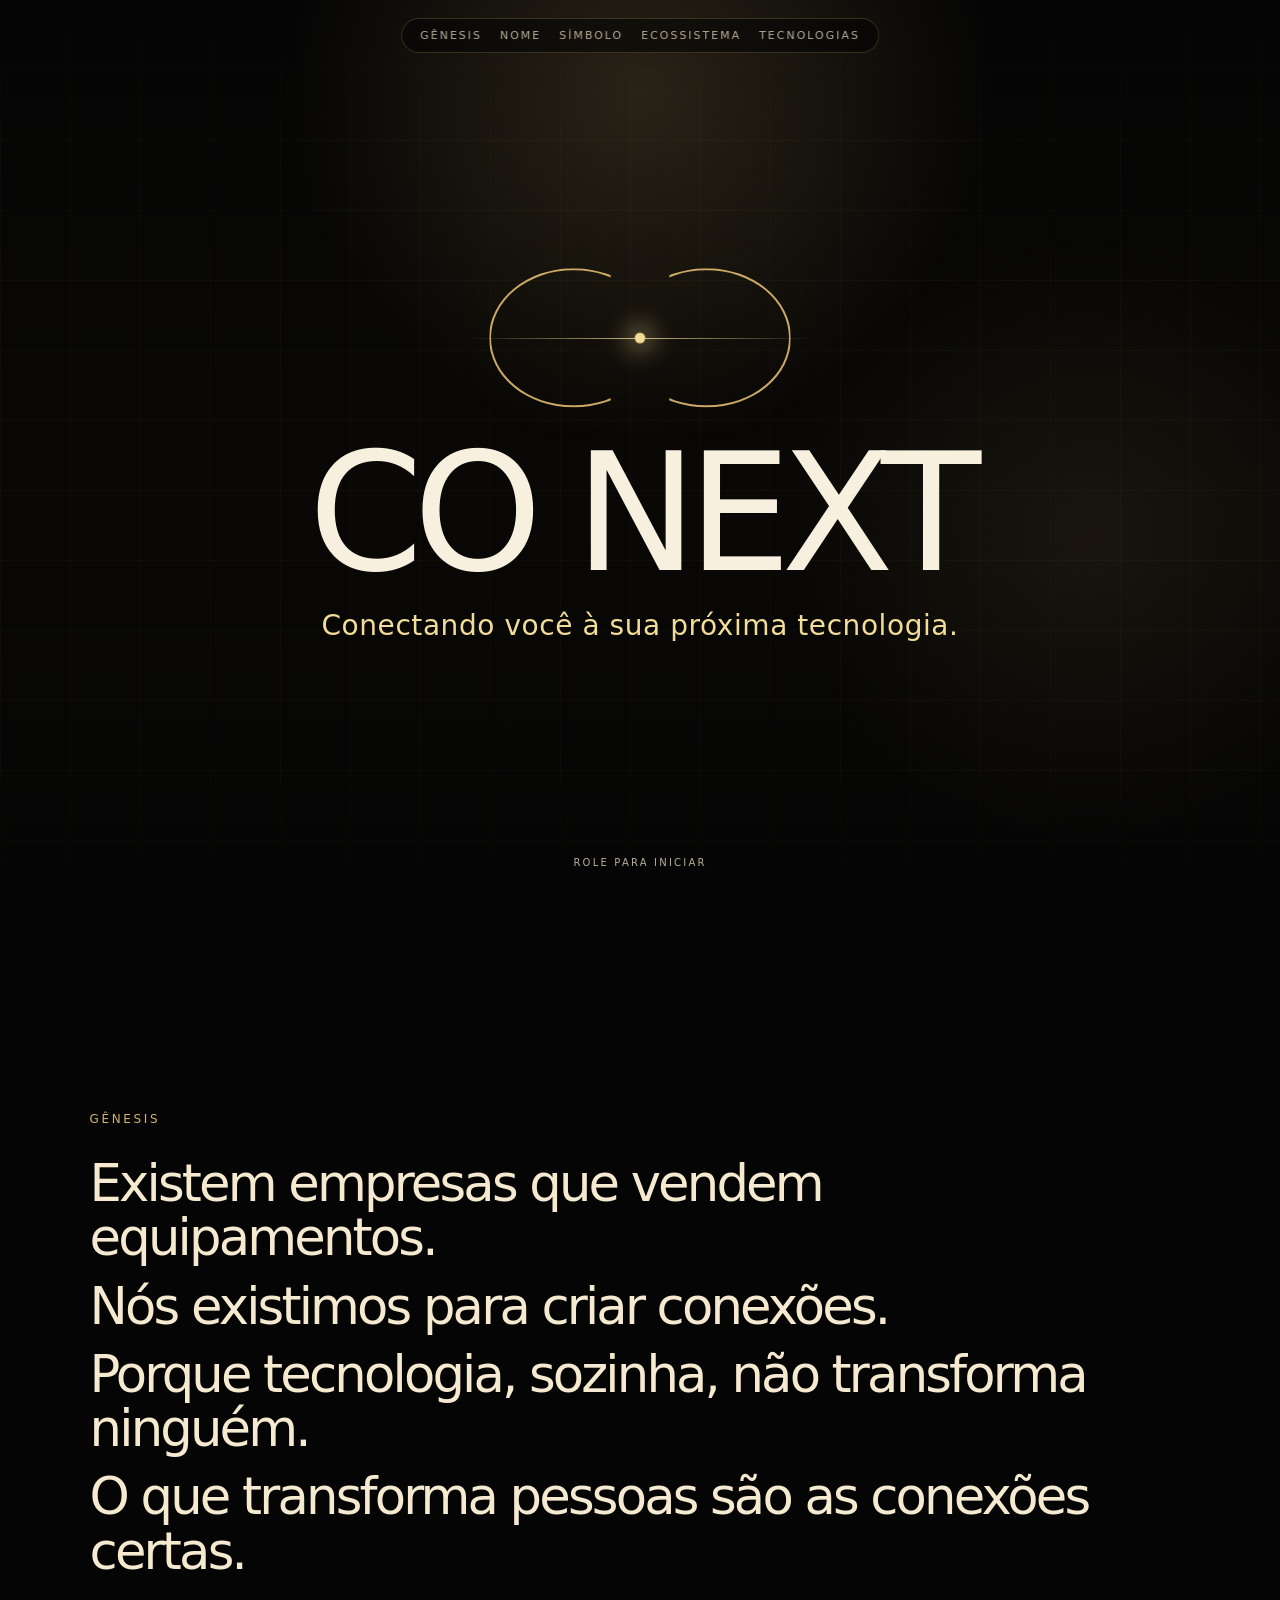
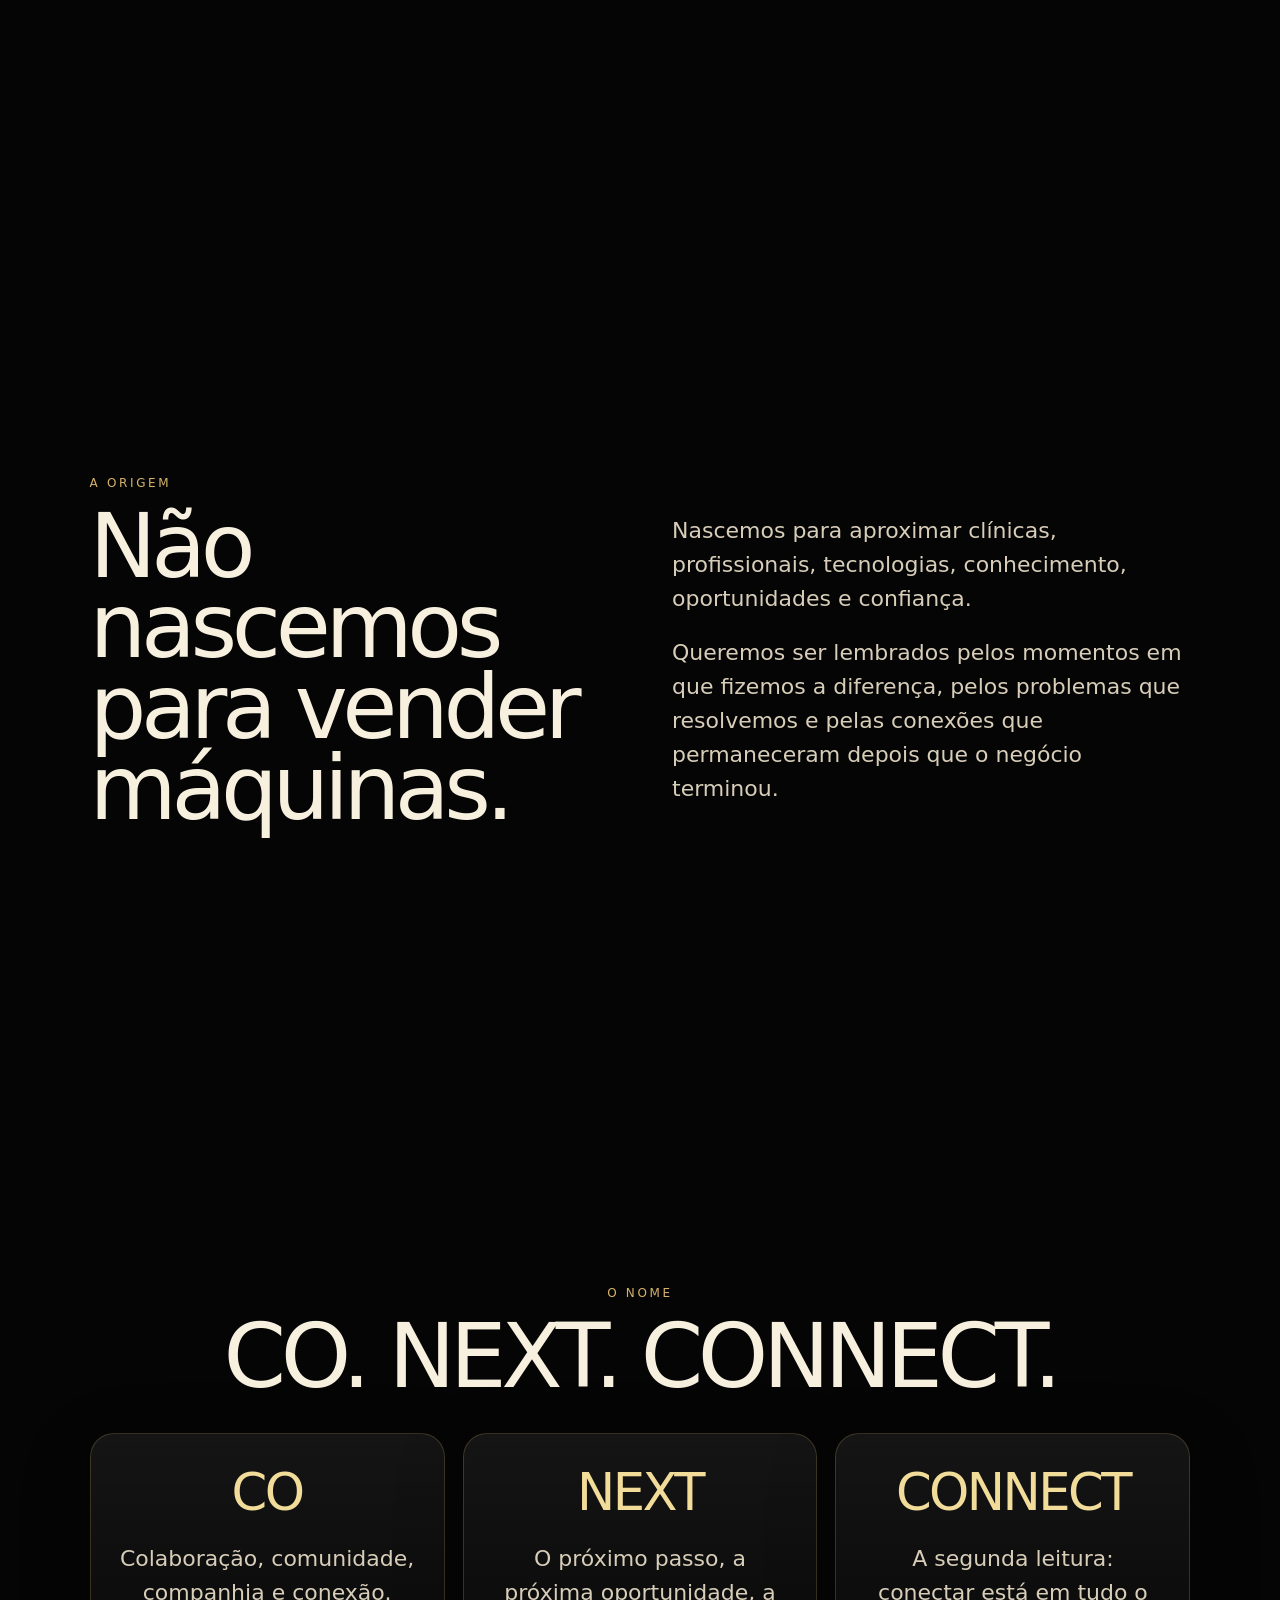
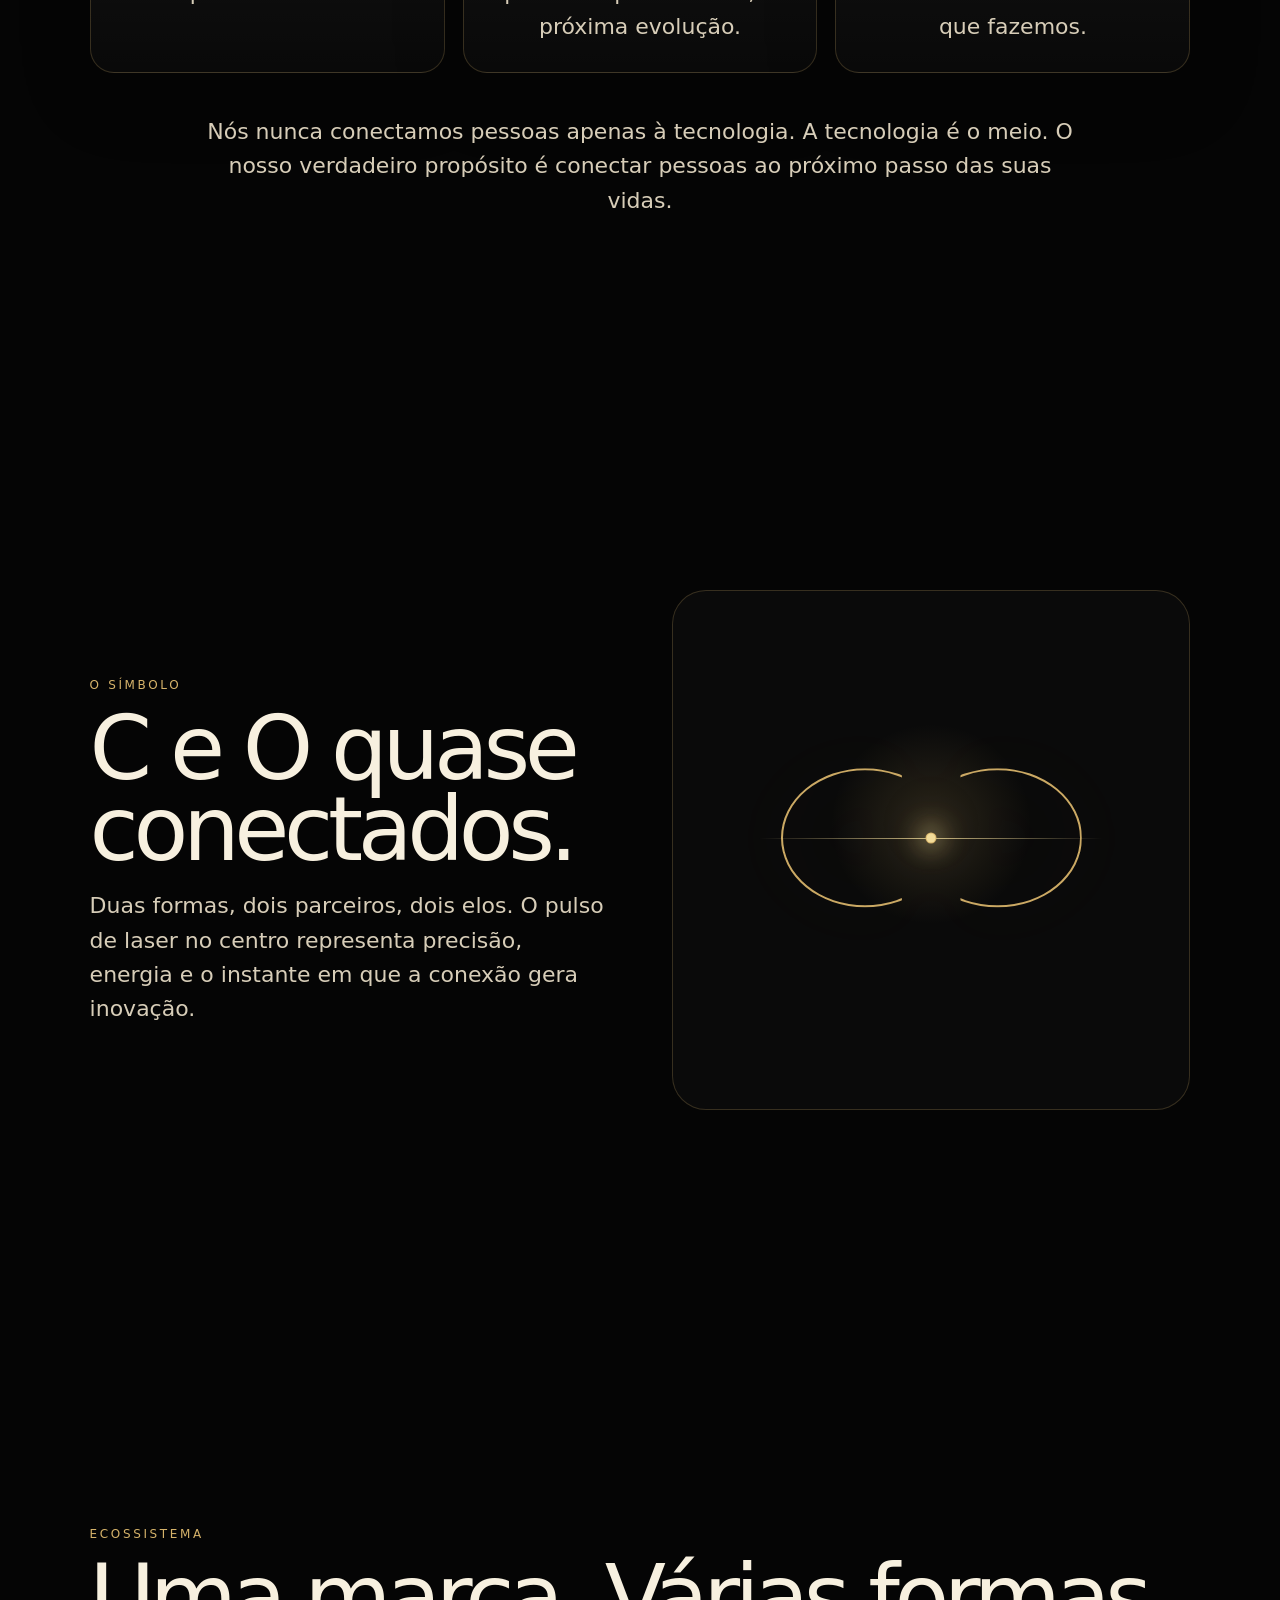
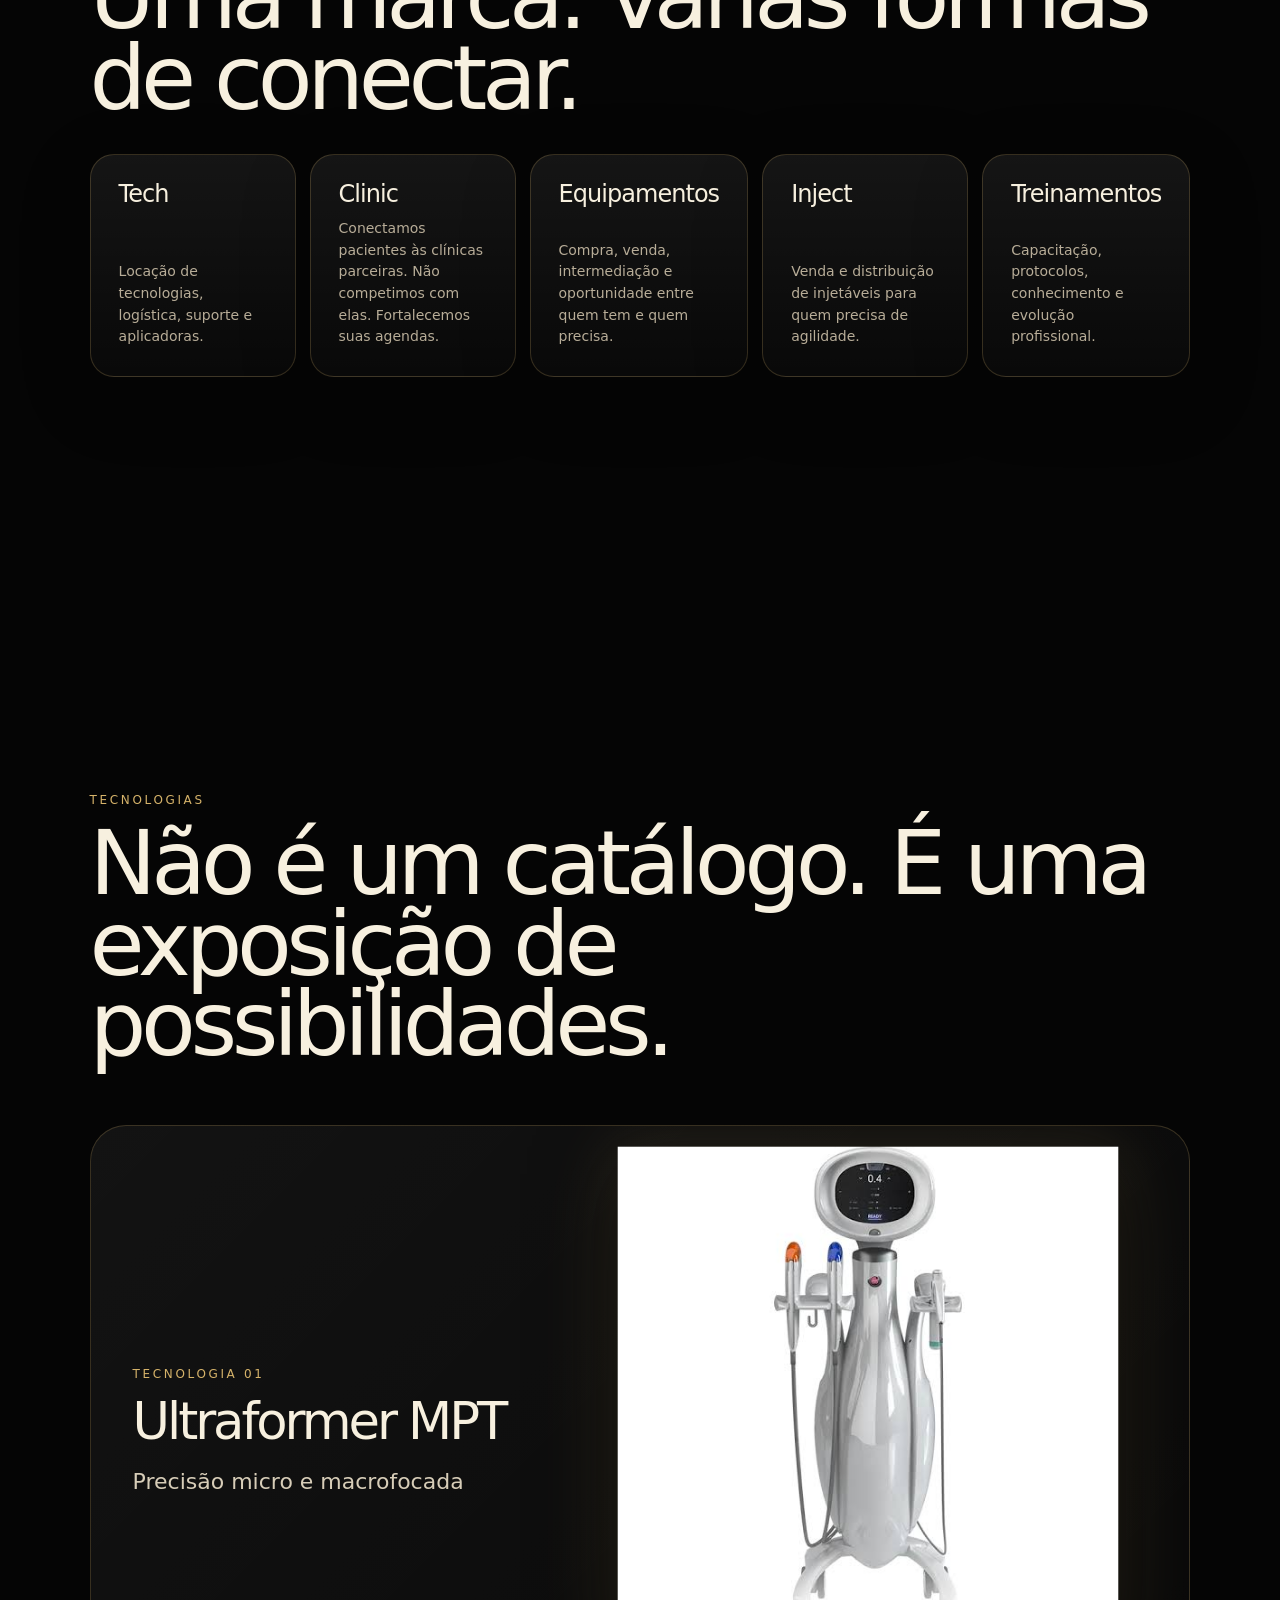
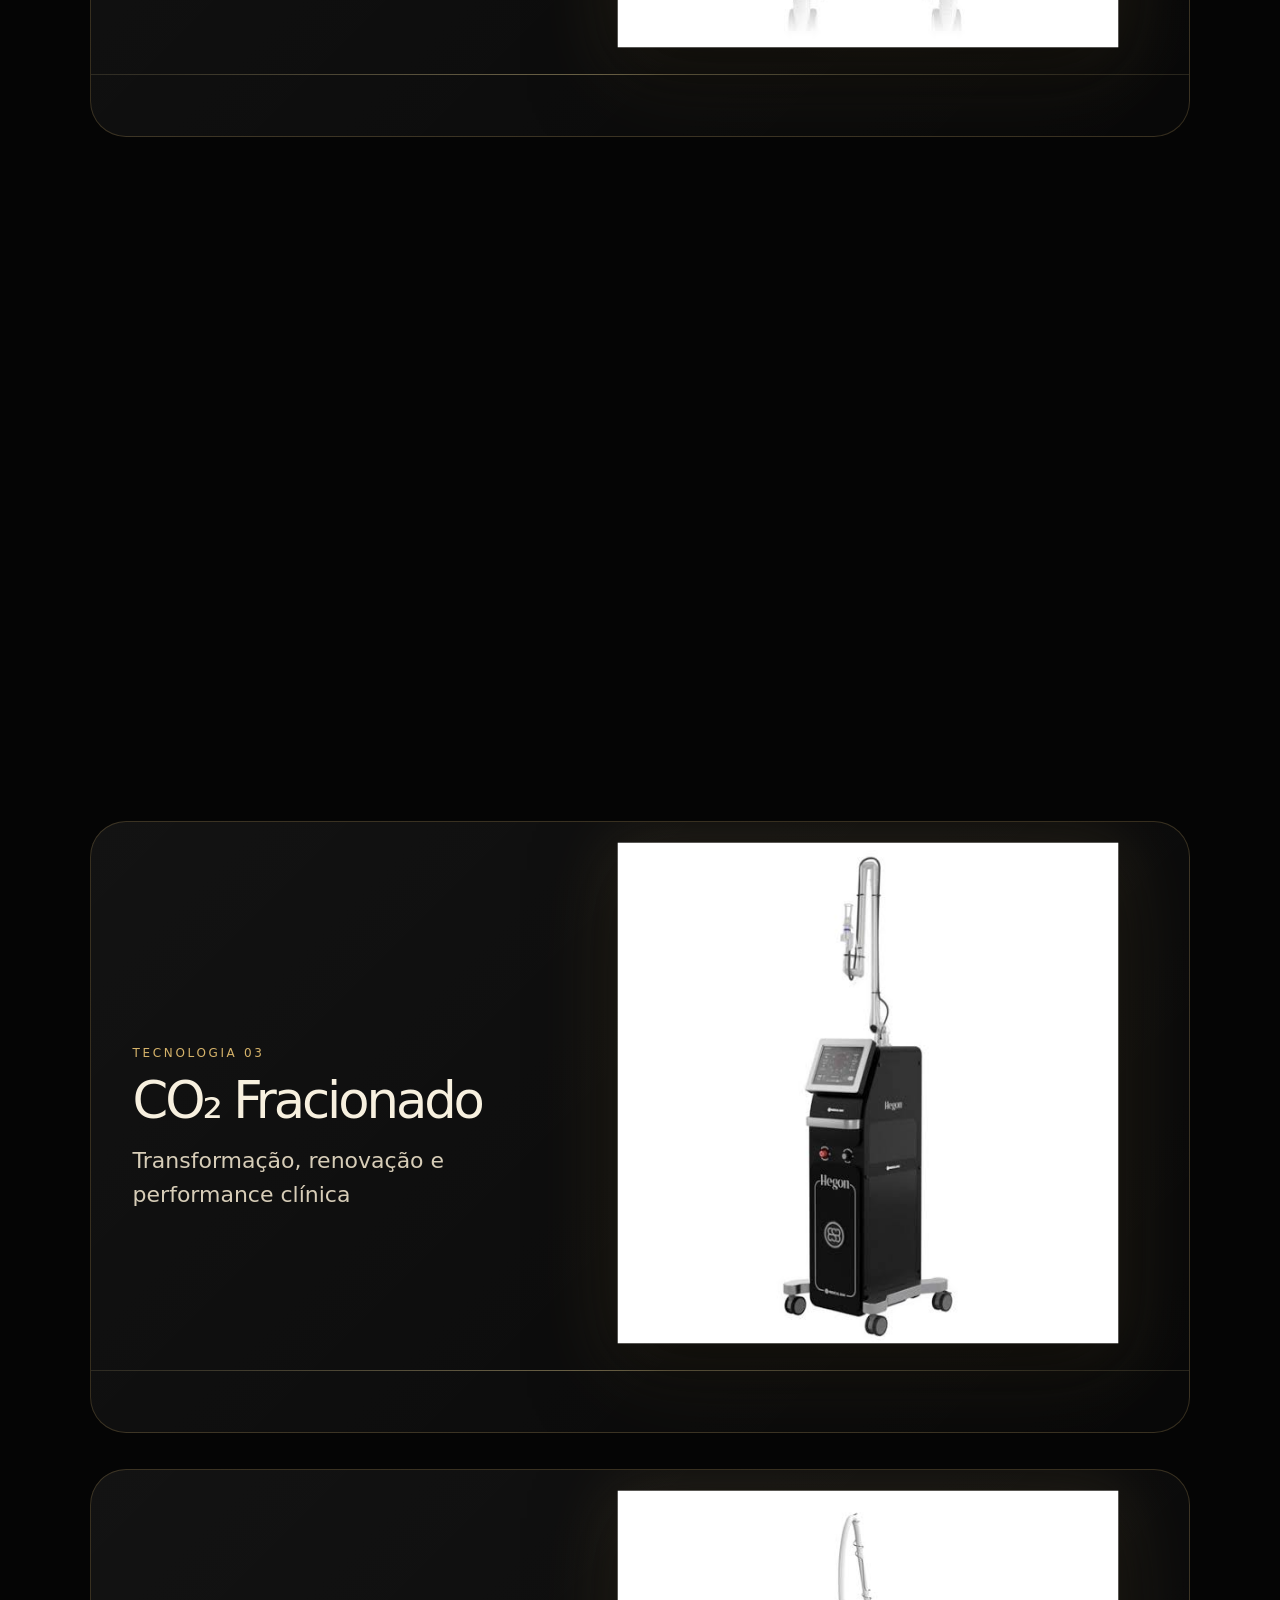
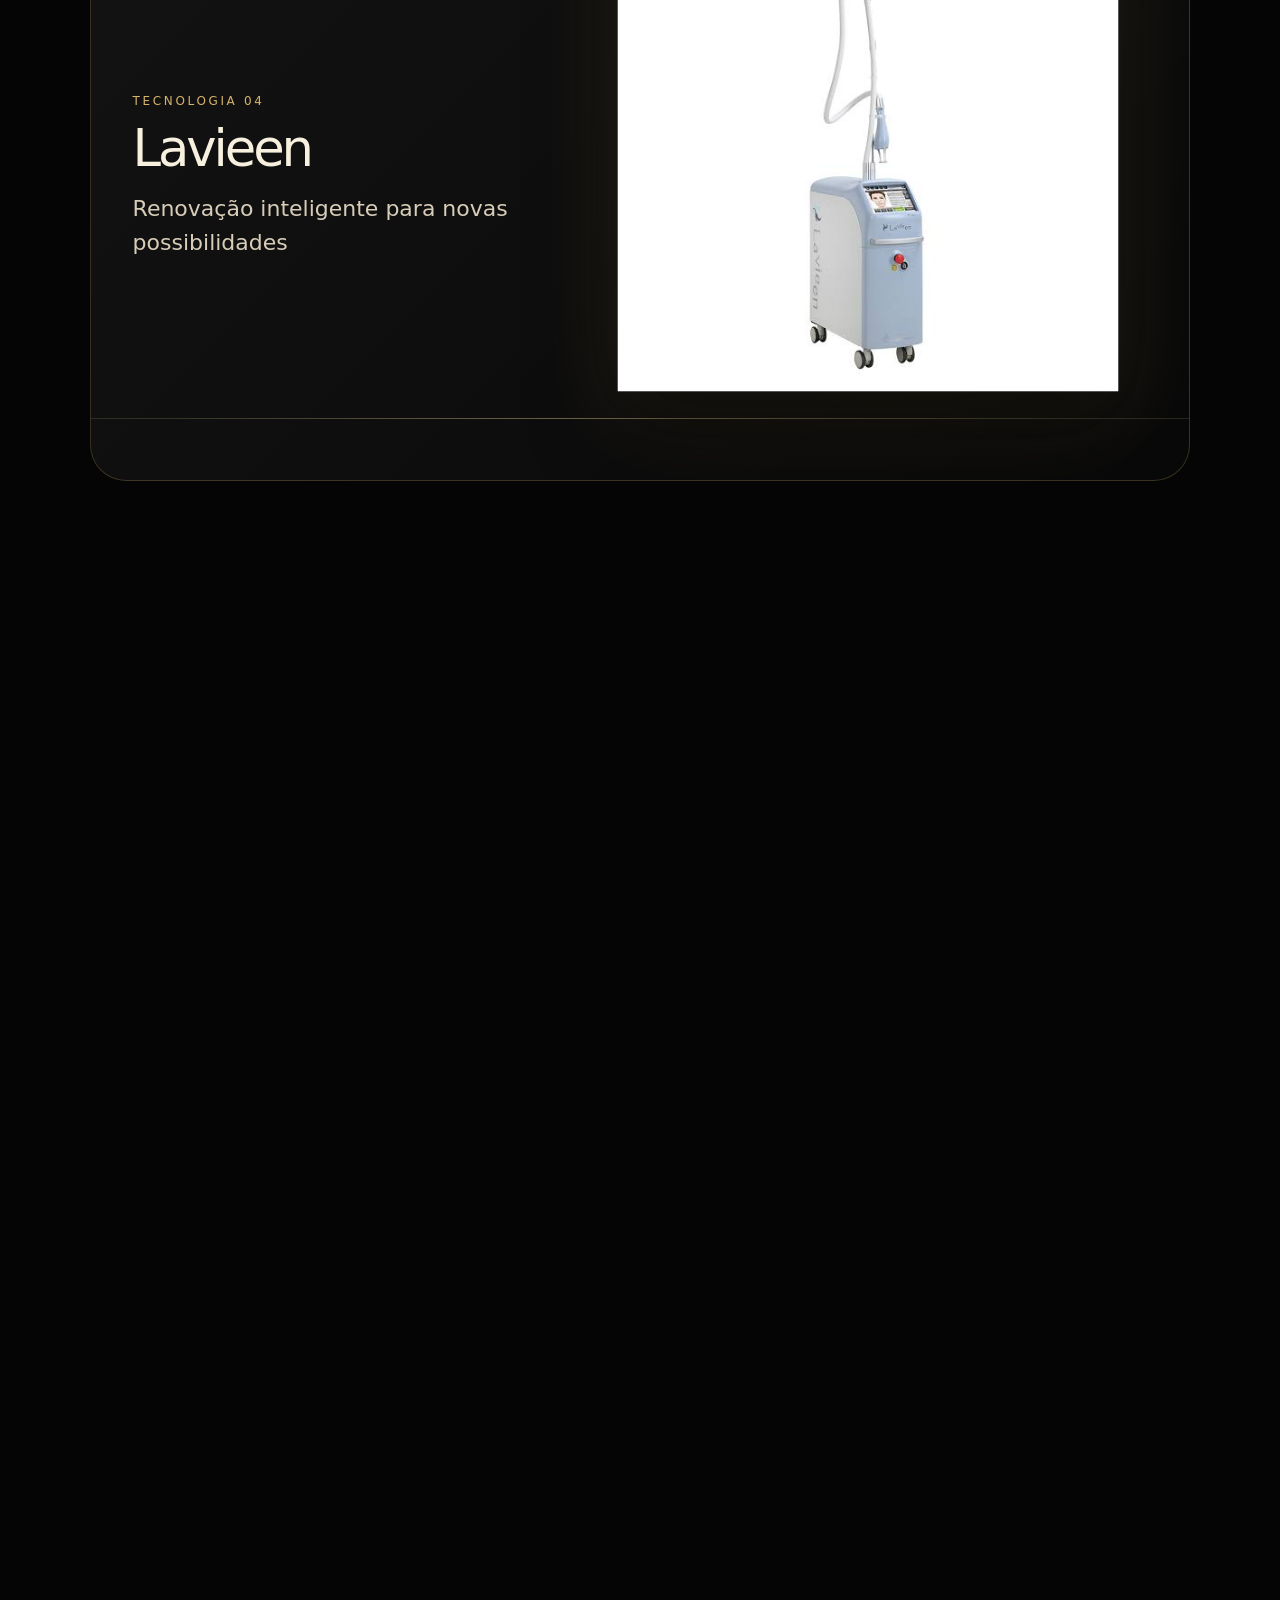
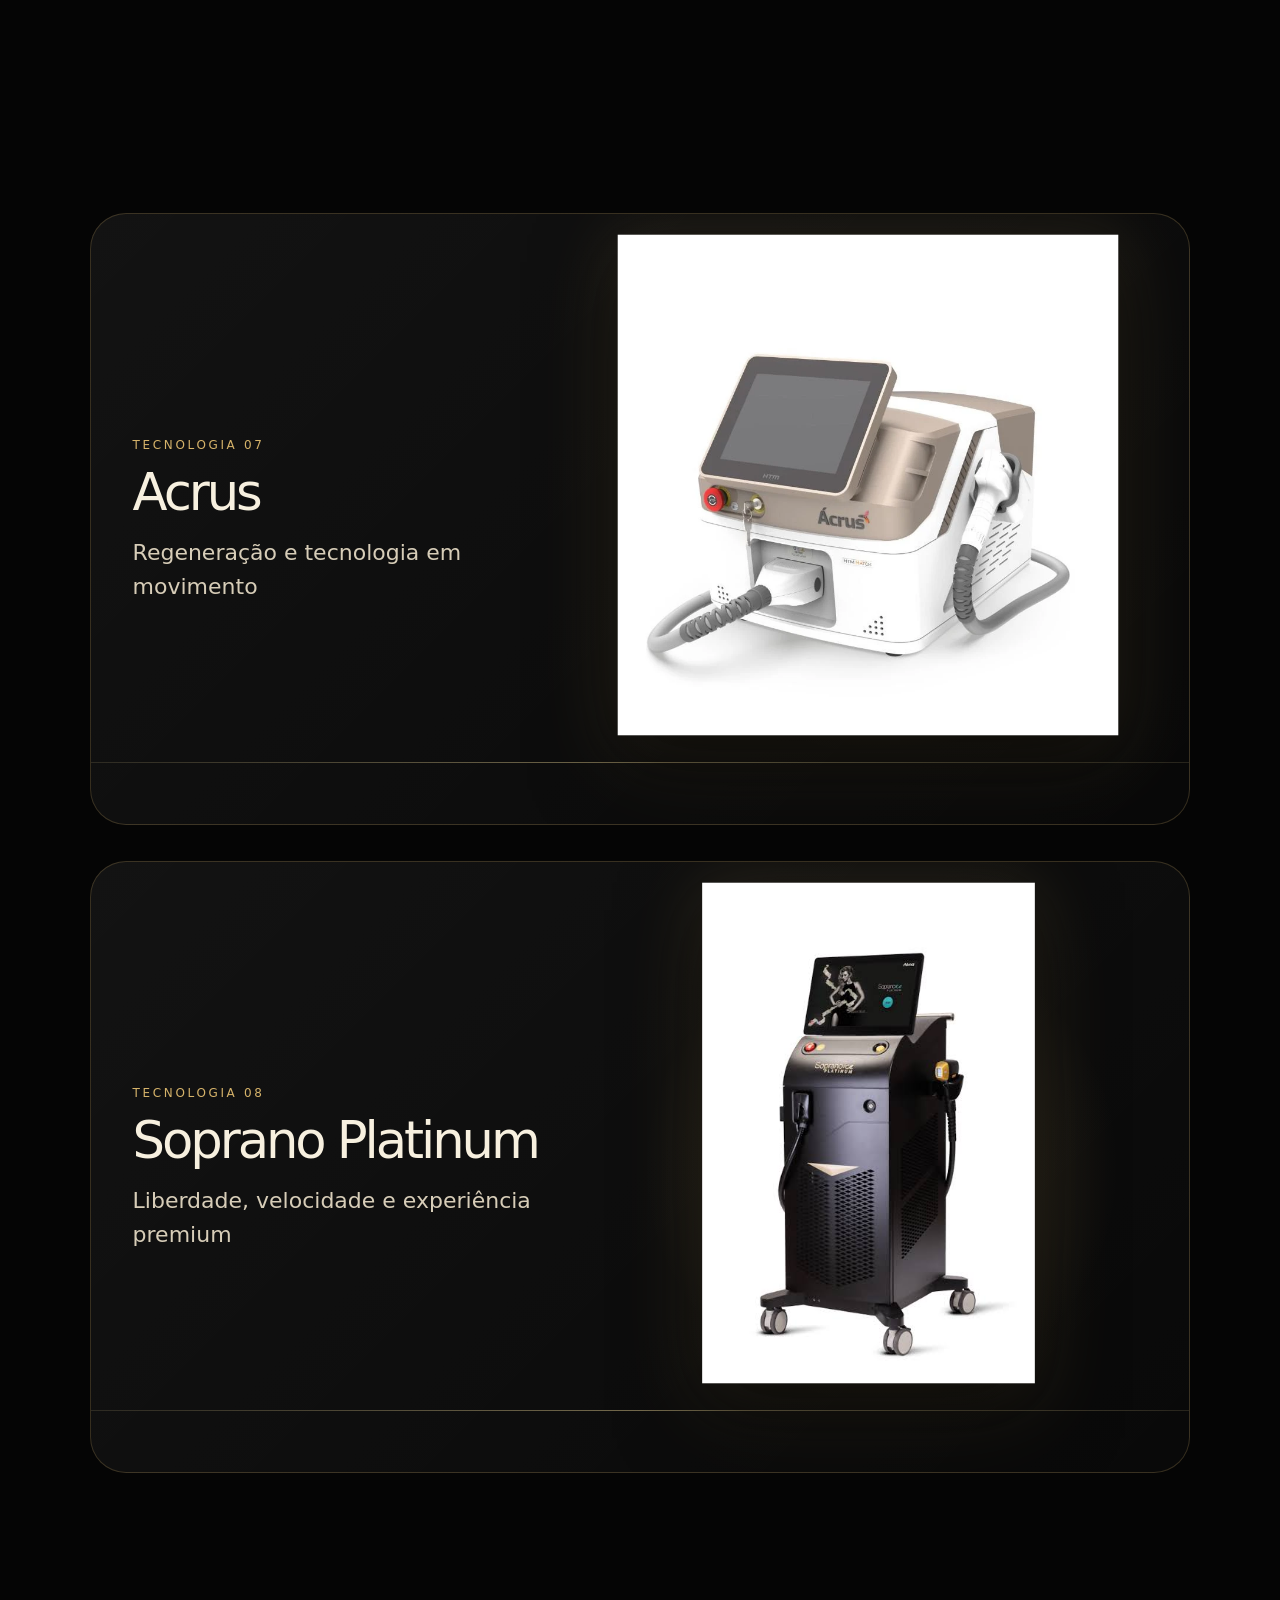
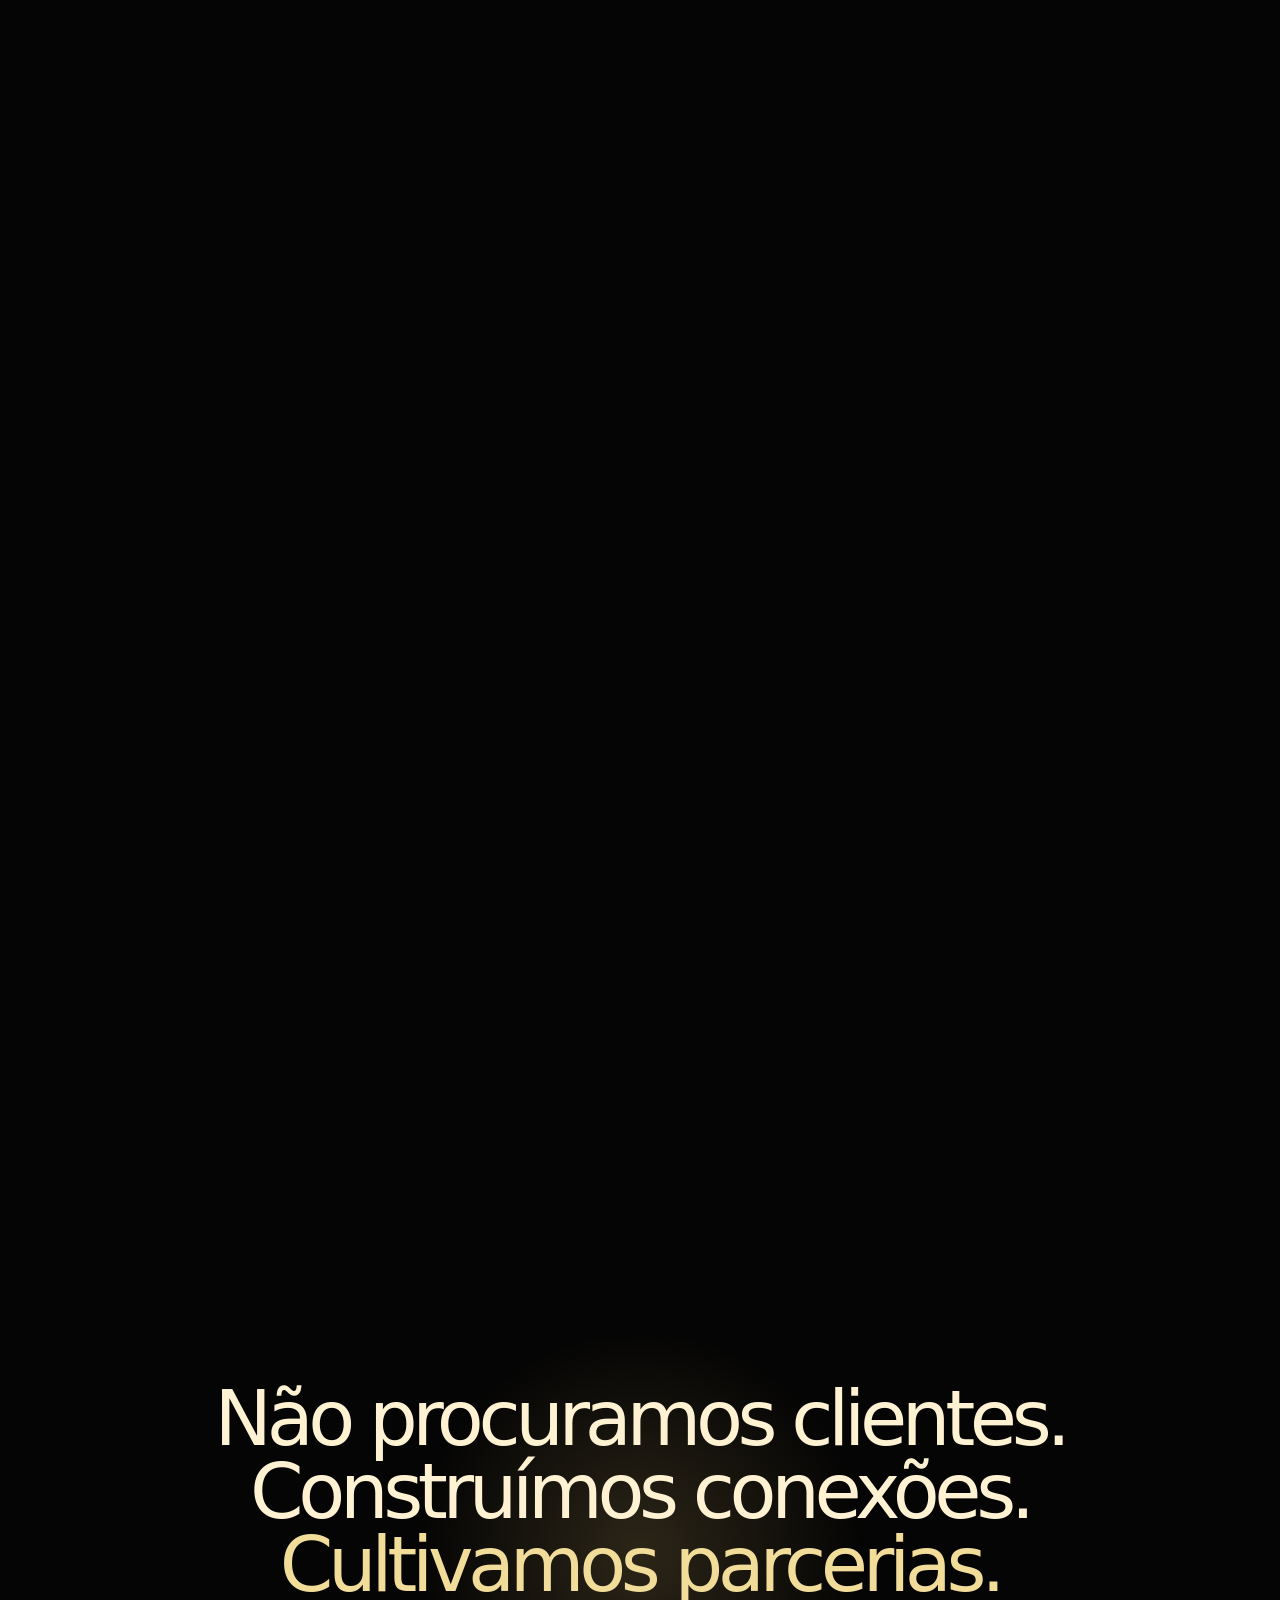
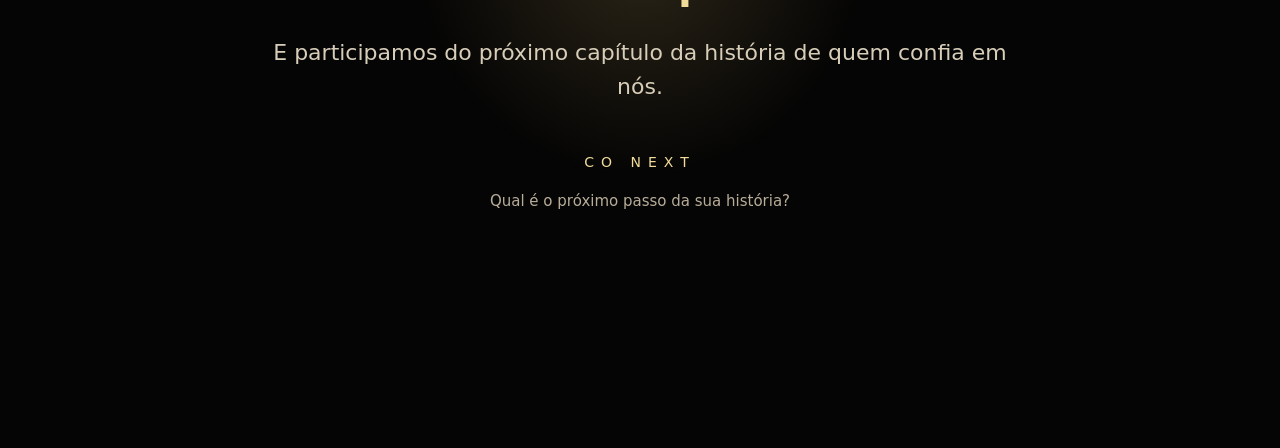
==== genesis/index.html @ c07ce44e "Adiciona landing CO NEXT Gênesis em rota separada" ====
<!doctype html>
<html lang="pt-BR">
<head>
<meta charset="utf-8" />
<meta name="viewport" content="width=device-width, initial-scale=1" />
<title>CO NEXT | Gênesis</title>
<style>
:root{--bg:#050505;--gold:#d6b36a;--gold2:#f2dc9a;--muted:#b8ad98;--text:#f7f0df;--line:rgba(214,179,106,.22)}
*{box-sizing:border-box}html{scroll-behavior:smooth}body{margin:0;background:var(--bg);color:var(--text);font-family:Inter,ui-sans-serif,system-ui,-apple-system,BlinkMacSystemFont,"Segoe UI",Arial,sans-serif;overflow-x:hidden}body:before{content:"";position:fixed;inset:0;pointer-events:none;background:radial-gradient(circle at 50% 10%,rgba(214,179,106,.17),transparent 34%),radial-gradient(circle at 85% 60%,rgba(214,179,106,.08),transparent 25%),linear-gradient(180deg,#050505 0%,#090806 55%,#050505 100%);z-index:-2}body:after{content:"";position:fixed;inset:0;pointer-events:none;background-image:linear-gradient(rgba(214,179,106,.035) 1px,transparent 1px),linear-gradient(90deg,rgba(214,179,106,.03) 1px,transparent 1px);background-size:70px 70px;mask-image:linear-gradient(to bottom,transparent,#000 15%,#000 85%,transparent);z-index:-1}.progress{position:fixed;top:0;left:0;height:2px;width:0;background:linear-gradient(90deg,transparent,var(--gold2),var(--gold));z-index:50;box-shadow:0 0 18px var(--gold)}nav{position:fixed;top:18px;left:50%;transform:translateX(-50%);z-index:20;padding:10px 18px;border:1px solid var(--line);background:rgba(5,5,5,.55);backdrop-filter:blur(18px);border-radius:999px;display:flex;gap:18px;font-size:11px;letter-spacing:.18em;text-transform:uppercase;color:var(--muted)}nav a{color:inherit;text-decoration:none}nav a:hover{color:var(--gold2)}section{min-height:100svh;padding:110px 7vw;display:flex;align-items:center;position:relative;isolation:isolate}.container{width:min(1180px,100%);margin:auto}.center{text-align:center}.split{display:grid;grid-template-columns:1fr 1fr;gap:64px;align-items:center}.eyebrow{display:inline-block;color:var(--gold);font-size:12px;letter-spacing:.22em;text-transform:uppercase;margin-bottom:16px}h1,h2,h3{font-weight:400;letter-spacing:-.06em;margin:0}h1{font-size:clamp(58px,13vw,164px);line-height:.82}h2{font-size:clamp(38px,7vw,92px);line-height:.9}h3{font-size:clamp(28px,4vw,64px);line-height:.95}p{font-size:clamp(17px,2vw,22px);line-height:1.55;color:#d7cdb8;margin:20px 0 0}.small{font-size:15px;color:var(--muted)}.logo-mark{width:clamp(180px,28vw,360px);height:170px;margin:0 auto 24px;position:relative;filter:drop-shadow(0 0 24px rgba(214,179,106,.2))}.ring{position:absolute;top:50%;width:47%;height:82%;border:2px solid var(--gold);border-radius:50%;transform:translateY(-50%);opacity:.95}.ring.c{left:8%;clip-path:inset(0 28% 0 0)}.ring.o{right:8%;clip-path:inset(0 0 0 28%)}.pulse{position:absolute;left:50%;top:50%;width:9px;height:9px;border-radius:50%;background:var(--gold2);transform:translate(-50%,-50%);box-shadow:0 0 0 1px var(--gold),0 0 25px 8px rgba(242,220,154,.45)}.laser{position:absolute;left:2%;right:2%;top:50%;height:1px;background:linear-gradient(90deg,transparent,var(--gold2),transparent);transform-origin:left;animation:laserScan 3.6s ease-in-out infinite;opacity:.8}@keyframes laserScan{0%,100%{transform:scaleX(.1);opacity:.25}45%,55%{transform:scaleX(1);opacity:1}}.hero .subtitle{font-size:clamp(18px,2.2vw,28px);color:var(--gold2);letter-spacing:.02em;margin-top:22px}.scroll{position:absolute;bottom:32px;left:50%;transform:translateX(-50%);font-size:10px;letter-spacing:.22em;color:var(--muted);text-transform:uppercase}.reveal{opacity:0;transform:translateY(42px);filter:blur(9px);transition:opacity .8s ease,transform .9s cubic-bezier(.16,1,.3,1),filter .9s ease}.reveal.visible{opacity:1;transform:translateY(0);filter:blur(0)}.words span{display:inline-block;opacity:0;transform:translateY(22px);filter:blur(6px);transition:opacity .65s ease,transform .65s ease,filter .65s ease}.words.visible span{opacity:1;transform:translateY(0);filter:blur(0)}.manifesto-lines p{font-size:clamp(24px,4vw,54px);line-height:1.06;color:#f5ead0;margin:14px 0;letter-spacing:-.055em}.gold{color:var(--gold2)}.meaning{display:grid;grid-template-columns:repeat(3,1fr);gap:18px;margin-top:36px}.meaning .box,.eco-card,.situation{border:1px solid var(--line);background:linear-gradient(180deg,rgba(255,255,255,.065),rgba(255,255,255,.02));border-radius:24px;padding:28px;box-shadow:0 20px 70px rgba(0,0,0,.24)}.box strong{display:block;font-size:clamp(30px,4vw,58px);font-weight:400;letter-spacing:-.05em;color:var(--gold2)}.symbol-stage{min-height:520px;border:1px solid var(--line);border-radius:34px;background:radial-gradient(circle at 50% 45%,rgba(214,179,106,.16),transparent 26%),rgba(255,255,255,.025);display:flex;align-items:center;justify-content:center;position:relative;overflow:hidden}.symbol-stage:before{content:"";position:absolute;width:150%;height:1px;background:linear-gradient(90deg,transparent,var(--gold2),transparent);top:50%;left:-25%;transform:scaleX(var(--scroll,0));transform-origin:center;box-shadow:0 0 20px rgba(242,220,154,.55)}.ecosystem-grid{display:grid;grid-template-columns:repeat(5,1fr);gap:14px;margin-top:36px}.eco-card{min-height:190px;display:flex;flex-direction:column;justify-content:space-between}.eco-card h3{font-size:24px;letter-spacing:-.04em}.eco-card p{font-size:14px;margin-top:12px;color:var(--muted)}.tech-section{display:block;padding-top:120px}.tech-head{min-height:45svh;display:flex;align-items:end;padding-bottom:60px}.tech-list{display:grid;gap:36px}.tech-card{min-height:68svh;border:1px solid var(--line);background:radial-gradient(circle at 72% 50%,rgba(214,179,106,.17),transparent 28%),linear-gradient(135deg,rgba(255,255,255,.06),rgba(255,255,255,.018));border-radius:36px;padding:42px;display:grid;grid-template-columns:.9fr 1.1fr;align-items:center;overflow:hidden;position:relative}.tech-card:after{content:"";position:absolute;inset:auto -20% 10% -20%;height:1px;background:linear-gradient(90deg,transparent,rgba(242,220,154,.45),transparent)}.tech-copy{position:relative;z-index:2}.device-wrap{height:min(54svh,520px);display:flex;align-items:center;justify-content:center;position:relative;z-index:1}.device-wrap img{max-width:100%;max-height:100%;object-fit:contain;filter:drop-shadow(0 26px 40px rgba(0,0,0,.55)) drop-shadow(0 0 30px rgba(214,179,106,.15));transform:translateY(var(--parallax,0px)) scale(1.03);transition:transform .2s linear}.situations{display:grid;grid-template-columns:repeat(2,1fr);gap:18px;margin-top:36px}.situation h3{font-size:clamp(22px,2.5vw,34px)}.arrow{color:var(--gold2);font-size:30px;margin-top:18px}.final{background:radial-gradient(circle at 50% 45%,rgba(214,179,106,.19),transparent 28%)}.final blockquote{font-size:clamp(30px,6vw,92px);line-height:.95;letter-spacing:-.07em;margin:0;color:#fff2d3}.footer-logo{margin-top:50px;color:var(--gold2);letter-spacing:.5em;font-size:14px}@media(max-width:800px){nav{display:none}section{padding:82px 22px;min-height:auto}.hero{min-height:100svh}.split,.tech-card{grid-template-columns:1fr;gap:28px}.meaning,.ecosystem-grid,.situations{grid-template-columns:1fr}.manifesto-lines p{font-size:31px}.symbol-stage{min-height:380px}.tech-card{min-height:auto;padding:24px;border-radius:26px}.device-wrap{height:300px}.tech-list{gap:18px}.eco-card{min-height:150px}}@media(prefers-reduced-motion:reduce){*,*:before,*:after{animation:none!important;transition:none!important}.reveal,.words span{opacity:1;transform:none;filter:none}}
</style>
</head><body>
<div class="progress" id="progress"></div><nav><a href="#genesis">Gênesis</a><a href="#nome">Nome</a><a href="#simbolo">Símbolo</a><a href="#eco">Ecossistema</a><a href="#tech">Tecnologias</a></nav>
<section class="hero center" id="top"><div class="container reveal"><div class="logo-mark"><div class="ring c"></div><div class="ring o"></div><div class="laser"></div><div class="pulse"></div></div><h1>CO NEXT</h1><p class="subtitle">Conectando você à sua próxima tecnologia.</p></div><div class="scroll">role para iniciar</div></section>
<section id="genesis"><div class="container manifesto-lines"><span class="eyebrow reveal">Gênesis</span><p class="words">Existem empresas que vendem equipamentos.</p><p class="words">Nós existimos para criar conexões.</p><p class="words gold">Porque tecnologia, sozinha, não transforma ninguém.</p><p class="words">O que transforma pessoas são as conexões certas.</p></div></section>
<section><div class="container split"><div class="reveal"><span class="eyebrow">A origem</span><h2>Não nascemos para vender máquinas.</h2></div><div class="reveal"><p>Nascemos para aproximar clínicas, profissionais, tecnologias, conhecimento, oportunidades e confiança.</p><p>Queremos ser lembrados pelos momentos em que fizemos a diferença, pelos problemas que resolvemos e pelas conexões que permaneceram depois que o negócio terminou.</p></div></div></section>
<section id="nome"><div class="container center"><span class="eyebrow reveal">O nome</span><h2 class="reveal">CO. NEXT. CONNECT.</h2><div class="meaning"><div class="box reveal"><strong>CO</strong><p>Colaboração, comunidade, companhia e conexão.</p></div><div class="box reveal"><strong>NEXT</strong><p>O próximo passo, a próxima oportunidade, a próxima evolução.</p></div><div class="box reveal"><strong>CONNECT</strong><p>A segunda leitura: conectar está em tudo o que fazemos.</p></div></div><p class="reveal" style="max-width:880px;margin:42px auto 0">Nós nunca conectamos pessoas apenas à tecnologia. A tecnologia é o meio. O nosso verdadeiro propósito é conectar pessoas ao próximo passo das suas vidas.</p></div></section>
<section id="simbolo"><div class="container split"><div class="reveal"><span class="eyebrow">O símbolo</span><h2>C e O quase conectados.</h2><p>Duas formas, dois parceiros, dois elos. O pulso de laser no centro representa precisão, energia e o instante em que a conexão gera inovação.</p></div><div class="symbol-stage reveal" id="symbolStage"><div class="logo-mark"><div class="ring c"></div><div class="ring o"></div><div class="laser"></div><div class="pulse"></div></div></div></div></section>
<section id="eco"><div class="container"><span class="eyebrow reveal">Ecossistema</span><h2 class="reveal">Uma marca. Várias formas de conectar.</h2><div class="ecosystem-grid"><div class="eco-card reveal"><h3>Tech</h3><p>Locação de tecnologias, logística, suporte e aplicadoras.</p></div><div class="eco-card reveal"><h3>Clinic</h3><p>Conectamos pacientes às clínicas parceiras. Não competimos com elas. Fortalecemos suas agendas.</p></div><div class="eco-card reveal"><h3>Equipamentos</h3><p>Compra, venda, intermediação e oportunidade entre quem tem e quem precisa.</p></div><div class="eco-card reveal"><h3>Inject</h3><p>Venda e distribuição de injetáveis para quem precisa de agilidade.</p></div><div class="eco-card reveal"><h3>Treinamentos</h3><p>Capacitação, protocolos, conhecimento e evolução profissional.</p></div></div></div></section>
<section class="tech-section" id="tech"><div class="container"><div class="tech-head"><div><span class="eyebrow reveal">Tecnologias</span><h2 class="reveal">Não é um catálogo. É uma exposição de possibilidades.</h2></div></div><div class="tech-list"><article class="tech-card reveal parallax-card" data-speed="0.035">
  <div class="tech-copy">
    <span class="eyebrow">Tecnologia 01</span>
    <h3>Ultraformer MPT</h3>
    <p>Precisão micro e macrofocada</p>
  </div>
  <div class="device-wrap"><img src="[data-uri]" alt="Ultraformer MPT" loading="lazy"></div>
</article>
<article class="tech-card reveal parallax-card" data-speed="0.040">
  <div class="tech-copy">
    <span class="eyebrow">Tecnologia 02</span>
    <h3>Ultraformer III</h3>
    <p>Tecnologia que eleva protocolos e resultados</p>
  </div>
  <div class="device-wrap"><img src="[data-uri]" alt="Ultraformer III" loading="lazy"></div>
</article>
<article class="tech-card reveal parallax-card" data-speed="0.045">
  <div class="tech-copy">
    <span class="eyebrow">Tecnologia 03</span>
    <h3>CO₂ Fracionado</h3>
    <p>Transformação, renovação e performance clínica</p>
  </div>
  <div class="device-wrap"><img src="[data-uri]" alt="CO₂ Fracionado" loading="lazy"></div>
</article>
<article class="tech-card reveal parallax-card" data-speed="0.050">
  <div class="tech-copy">
    <span class="eyebrow">Tecnologia 04</span>
    <h3>Lavieen</h3>
    <p>Renovação inteligente para novas possibilidades</p>
  </div>
  <div class="device-wrap"><img src="[data-uri]" alt="Lavieen" loading="lazy"></div>
</article>
<article class="tech-card reveal parallax-card" data-speed="0.055">
  <div class="tech-copy">
    <span class="eyebrow">Tecnologia 05</span>
    <h3>Onix Duet</h3>
    <p>Modelagem corporal conectada à demanda</p>
  </div>
  <div class="device-wrap"><img src="[data-uri]" alt="Onix Duet" loading="lazy"></div>
</article>
<article class="tech-card reveal parallax-card" data-speed="0.060">
  <div class="tech-copy">
    <span class="eyebrow">Tecnologia 06</span>
    <h3>Polarys Plax</h3>
    <p>Performance corporal para clínicas parceiras</p>
  </div>
  <div class="device-wrap"><img src="[data-uri]" alt="Polarys Plax" loading="lazy"></div>
</article>
<article class="tech-card reveal parallax-card" data-speed="0.065">
  <div class="tech-copy">
    <span class="eyebrow">Tecnologia 07</span>
    <h3>Acrus</h3>
    <p>Regeneração e tecnologia em movimento</p>
  </div>
  <div class="device-wrap"><img src="[data-uri]" alt="Acrus" loading="lazy"></div>
</article>
<article class="tech-card reveal parallax-card" data-speed="0.070">
  <div class="tech-copy">
    <span class="eyebrow">Tecnologia 08</span>
    <h3>Soprano Platinum</h3>
    <p>Liberdade, velocidade e experiência premium</p>
  </div>
  <div class="device-wrap"><img src="[data-uri]" alt="Soprano Platinum" loading="lazy"></div>
</article></div></div></section>
<section><div class="container"><span class="eyebrow reveal">Conexões reais</span><h2 class="reveal">Quando o mercado falha, a conexão resolve.</h2><div class="situations"><div class="situation reveal"><h3>Seu fornecedor não conseguiu entregar?</h3><div class="arrow">↓</div><p>CO NEXT</p></div><div class="situation reveal"><h3>Precisa de tecnologia amanhã?</h3><div class="arrow">↓</div><p>CO NEXT Tech</p></div><div class="situation reveal"><h3>Precisa de injetáveis à pronta entrega?</h3><div class="arrow">↓</div><p>CO NEXT Inject</p></div><div class="situation reveal"><h3>Quer gerar mais pacientes para sua clínica?</h3><div class="arrow">↓</div><p>CO NEXT Clinic</p></div><div class="situation reveal"><h3>Precisa de um profissional qualificado?</h3><div class="arrow">↓</div><p>CO NEXT</p></div><div class="situation reveal"><h3>Precisa de outro consultório para atender seus pacientes?</h3><div class="arrow">↓</div><p>CO NEXT</p></div></div></div></section>
<section class="final center"><div class="container reveal"><blockquote>Não procuramos clientes.<br>Construímos conexões.<br><span class="gold">Cultivamos parcerias.</span></blockquote><p style="max-width:760px;margin:34px auto 0">E participamos do próximo capítulo da história de quem confia em nós.</p><div class="footer-logo">CO NEXT</div><p class="small">Qual é o próximo passo da sua história?</p></div></section>
<script>
const progress=document.getElementById('progress');
function wrapWords(el){if(el.dataset.wrapped)return;const words=el.textContent.trim().split(/\s+/);el.innerHTML=words.map(w=>`<span>${w}&nbsp;</span>`).join('');el.dataset.wrapped='1';}
document.querySelectorAll('.words').forEach(wrapWords);
const reveals=[...document.querySelectorAll('.reveal,.words')];
const io=new IntersectionObserver((entries)=>{entries.forEach(entry=>{if(entry.isIntersecting){entry.target.classList.add('visible');if(entry.target.classList.contains('words')){[...entry.target.children].forEach((s,i)=>s.style.transitionDelay=(i*38)+'ms');}}});},{threshold:.18,rootMargin:'0px 0px -8% 0px'});
reveals.forEach(el=>io.observe(el));
function clamp(n,min,max){return Math.max(min,Math.min(max,n));}
function onScroll(){const doc=document.documentElement;const max=doc.scrollHeight-innerHeight;const y=scrollY;progress.style.width=((y/max)*100)+'%';document.querySelectorAll('.parallax-card').forEach(card=>{const r=card.getBoundingClientRect();const mid=r.top+r.height/2-innerHeight/2;const speed=parseFloat(card.dataset.speed)||.04;const val=clamp(-mid*speed,-34,34);const img=card.querySelector('img');if(img)img.style.setProperty('--parallax',val+'px');});const stage=document.getElementById('symbolStage');if(stage){const r=stage.getBoundingClientRect();const p=clamp((innerHeight-r.top)/(innerHeight+r.height),0,1);stage.style.setProperty('--scroll',p.toFixed(3));}}
let ticking=false;addEventListener('scroll',()=>{if(!ticking){requestAnimationFrame(()=>{onScroll();ticking=false});ticking=true;}},{passive:true});onScroll();
</script></body></html>
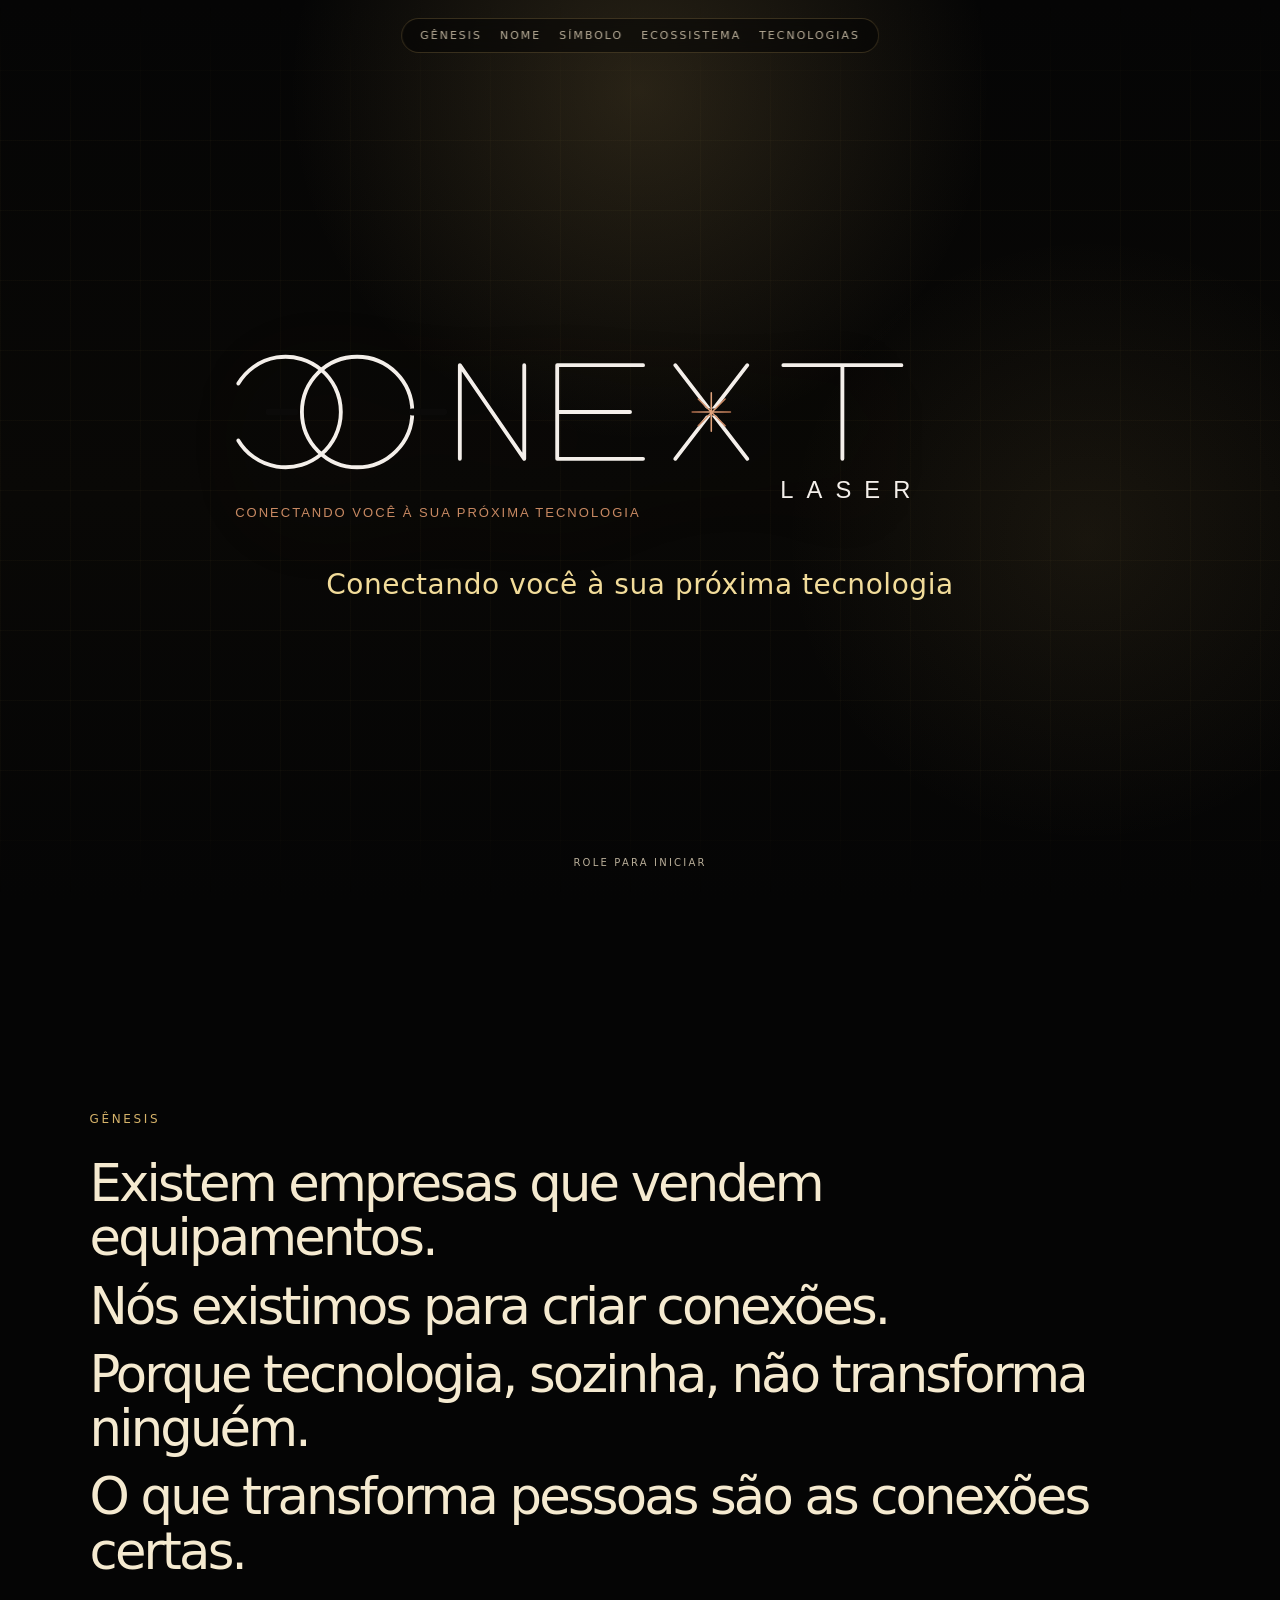
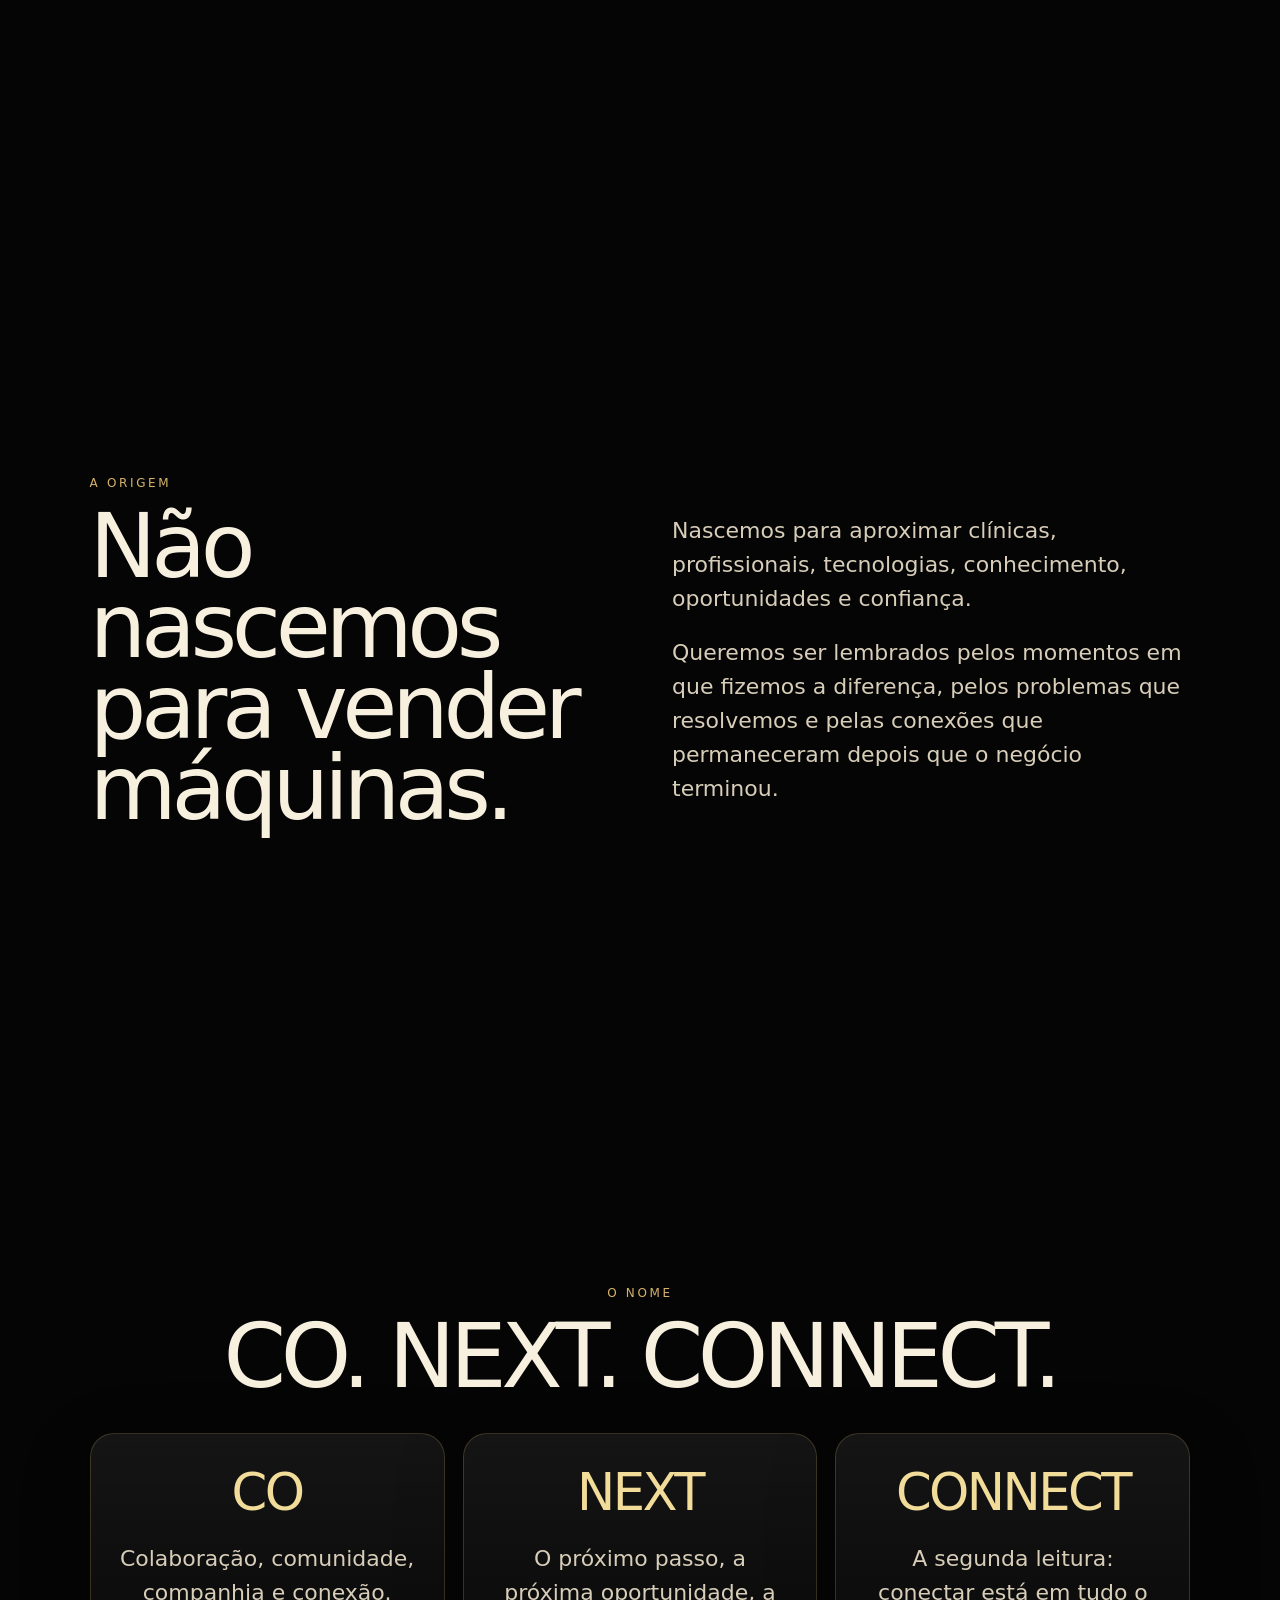
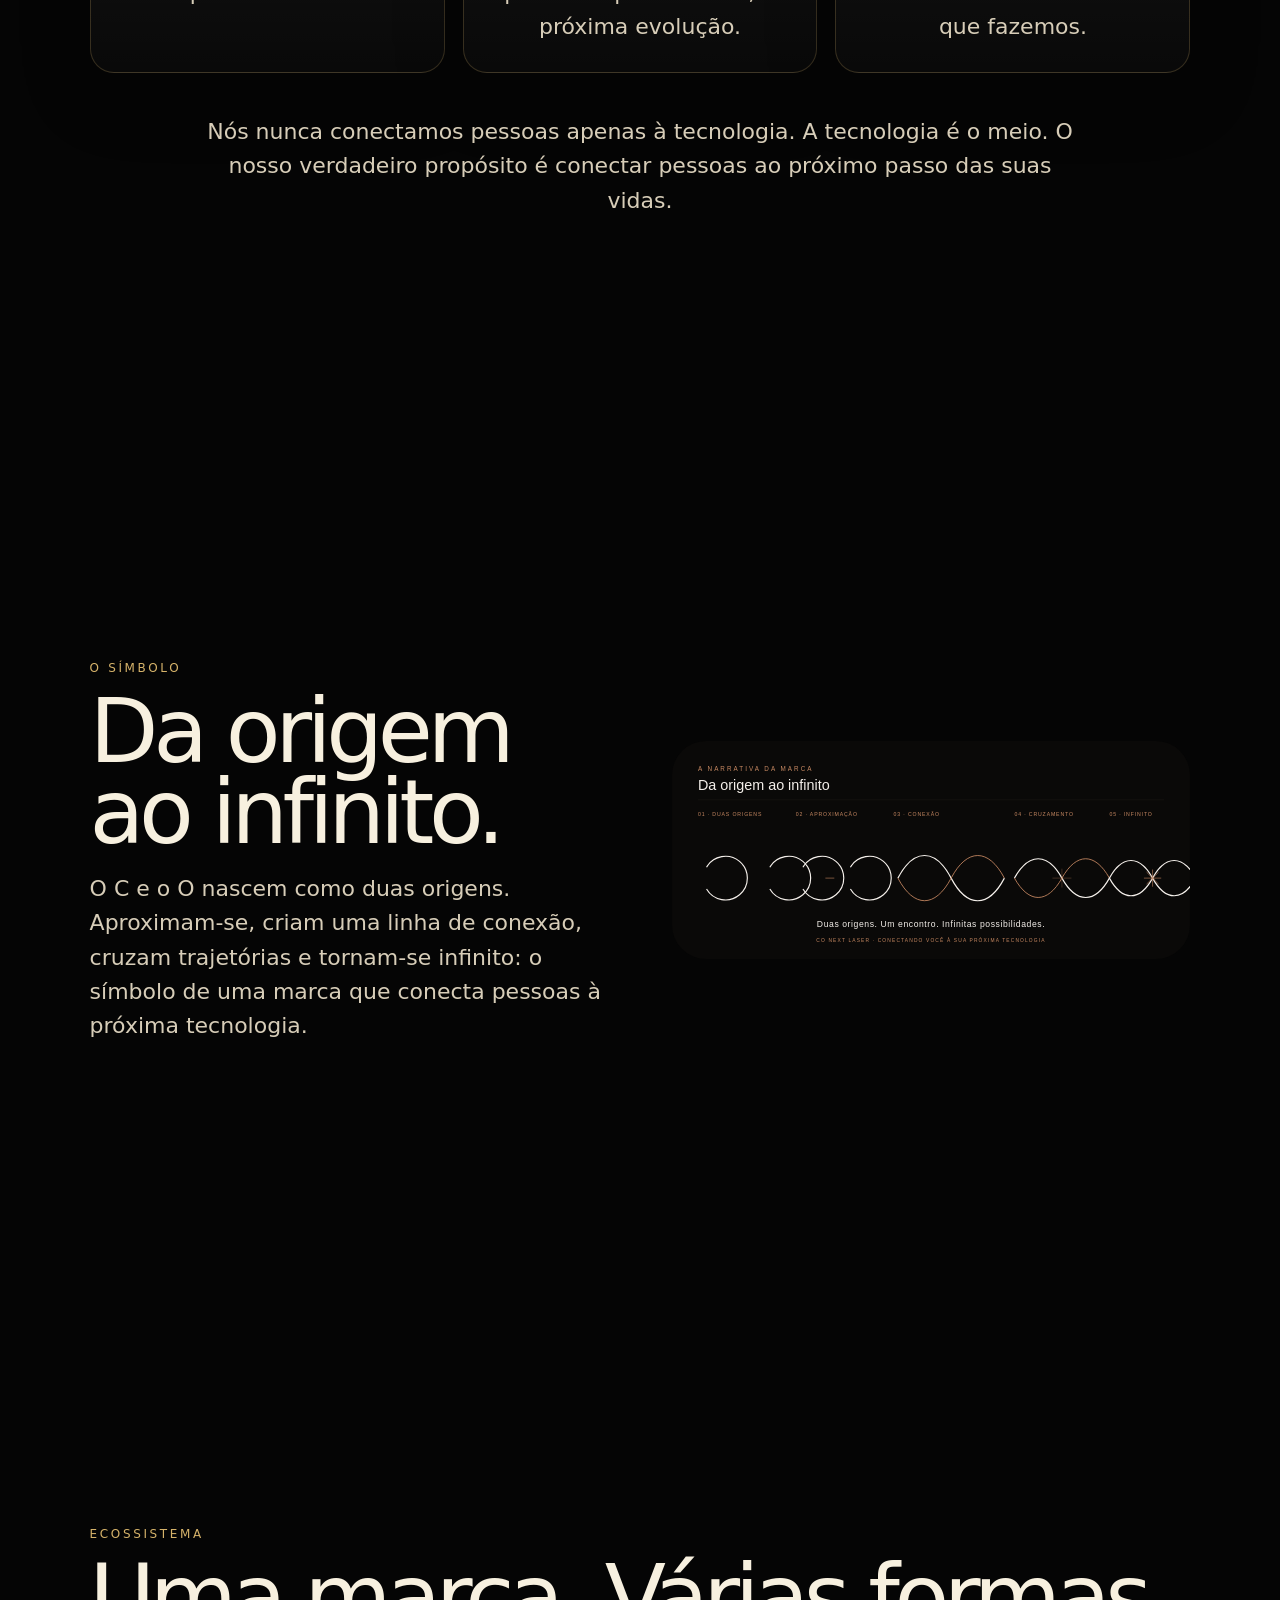
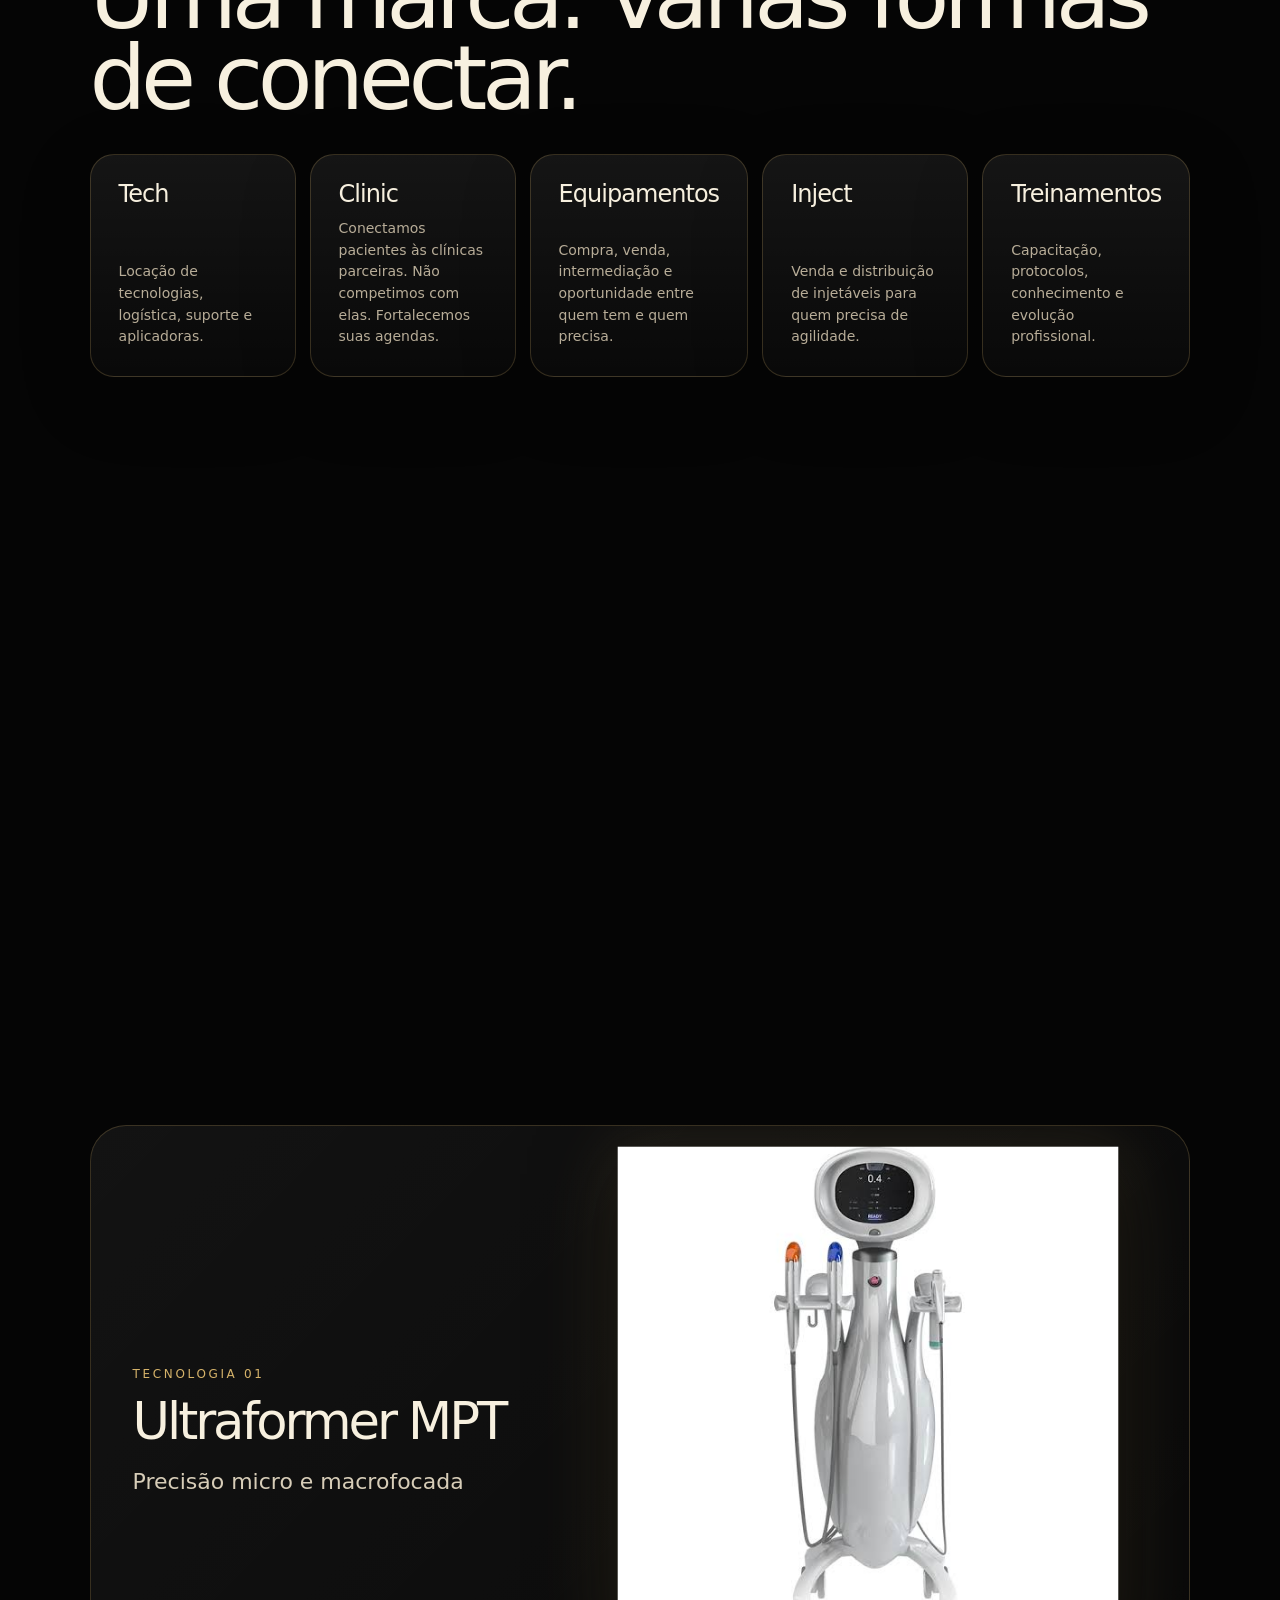
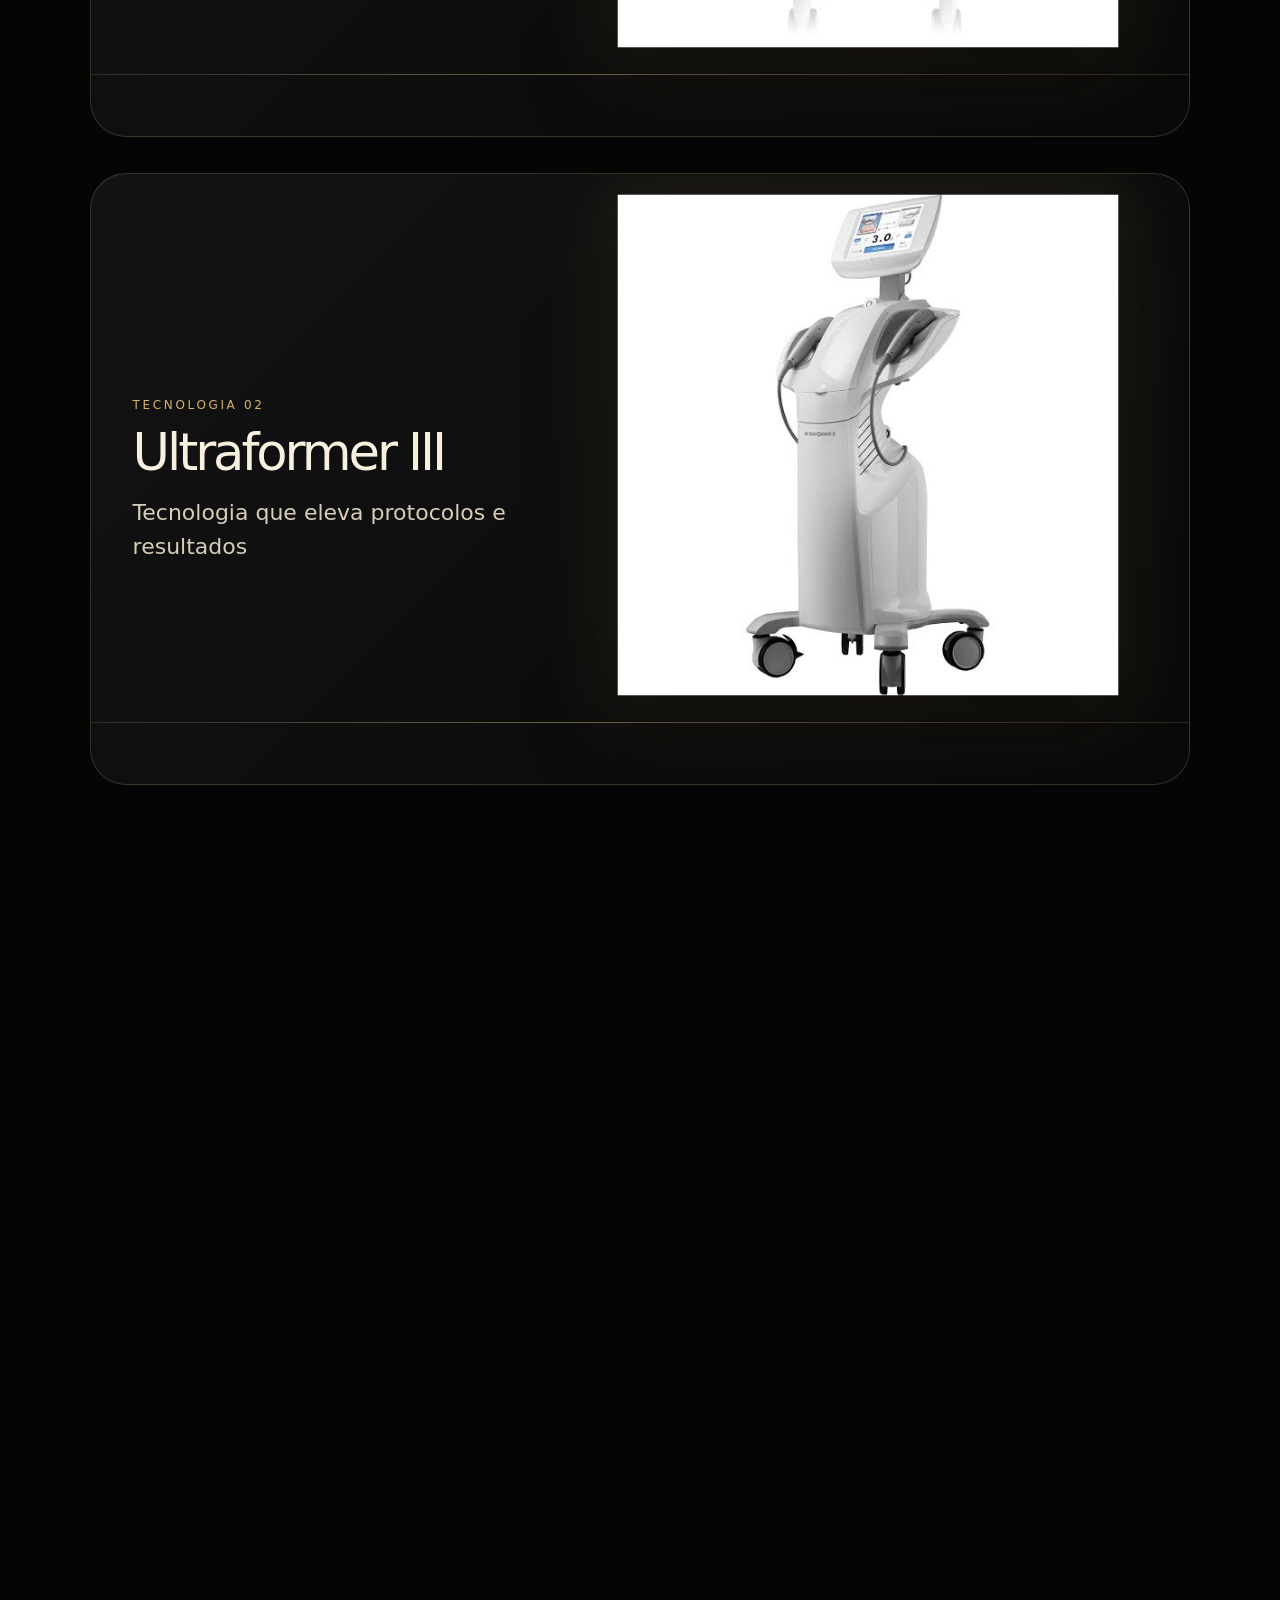
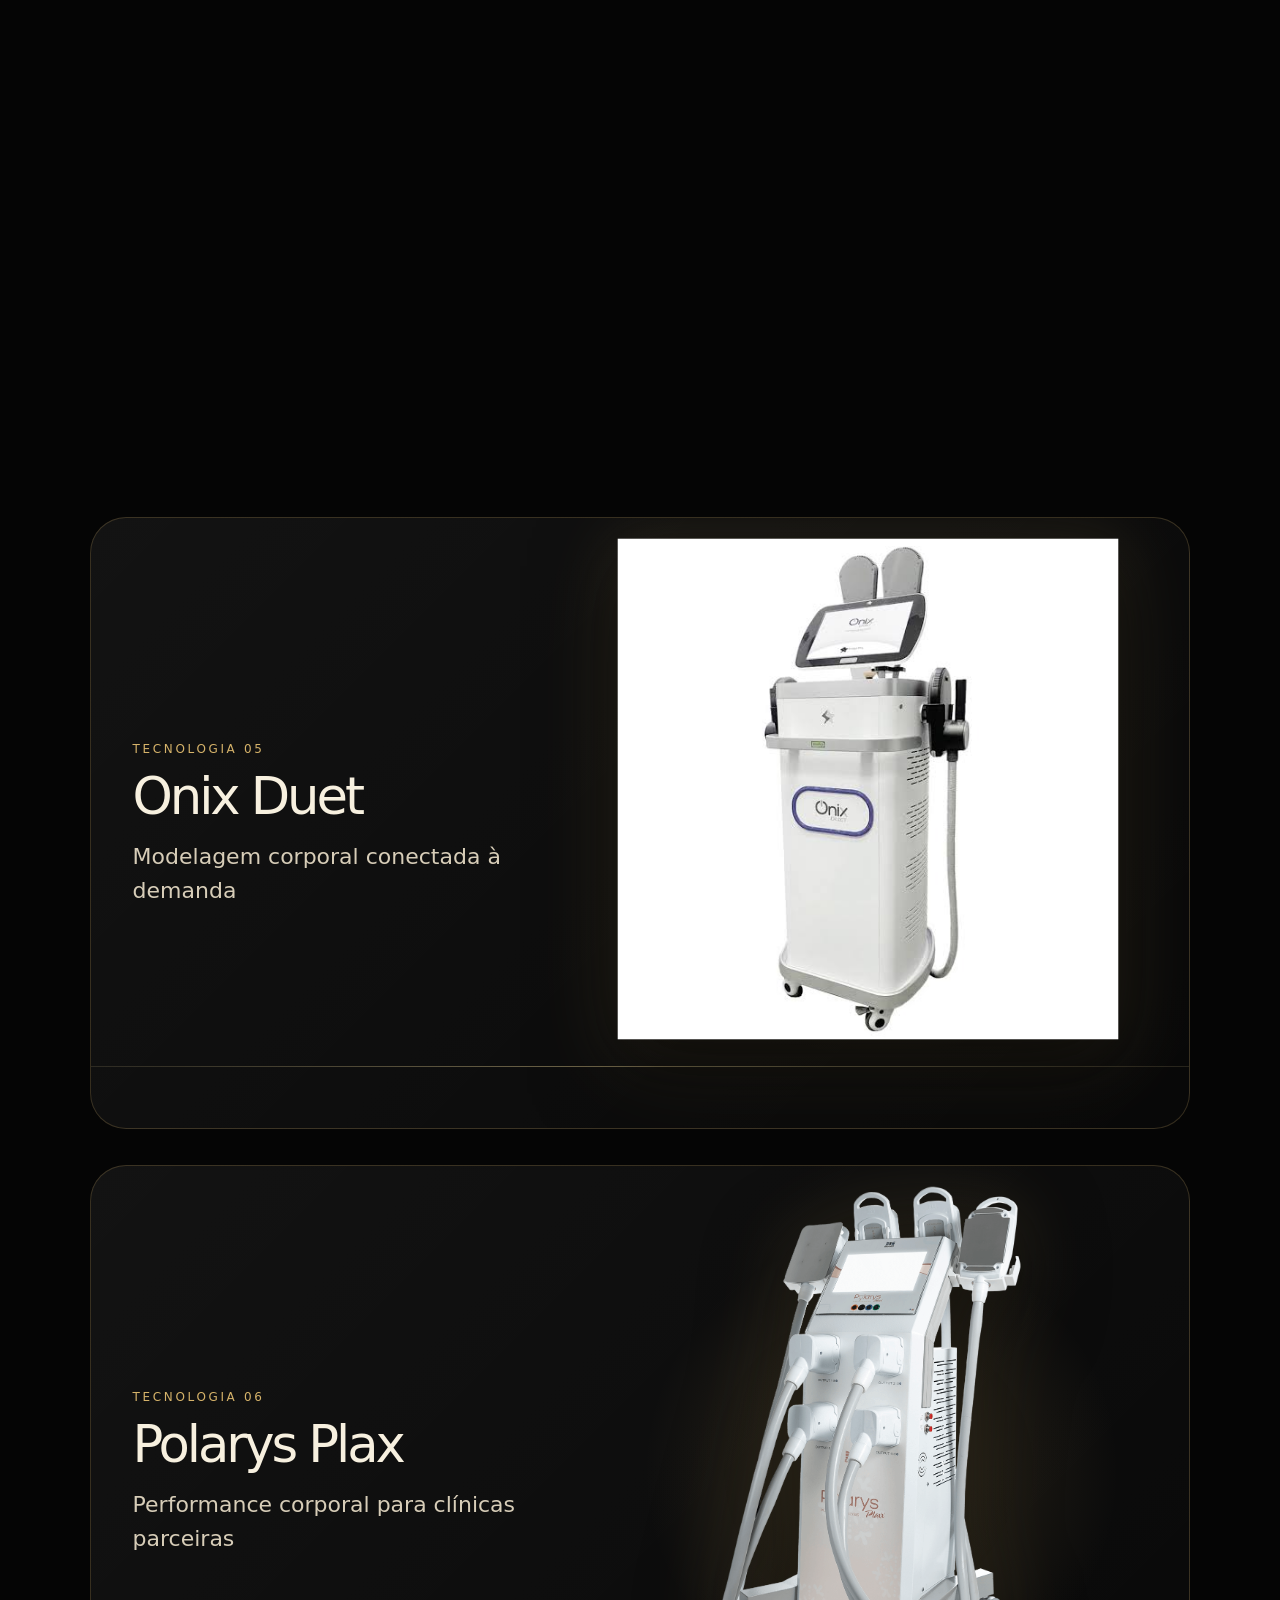
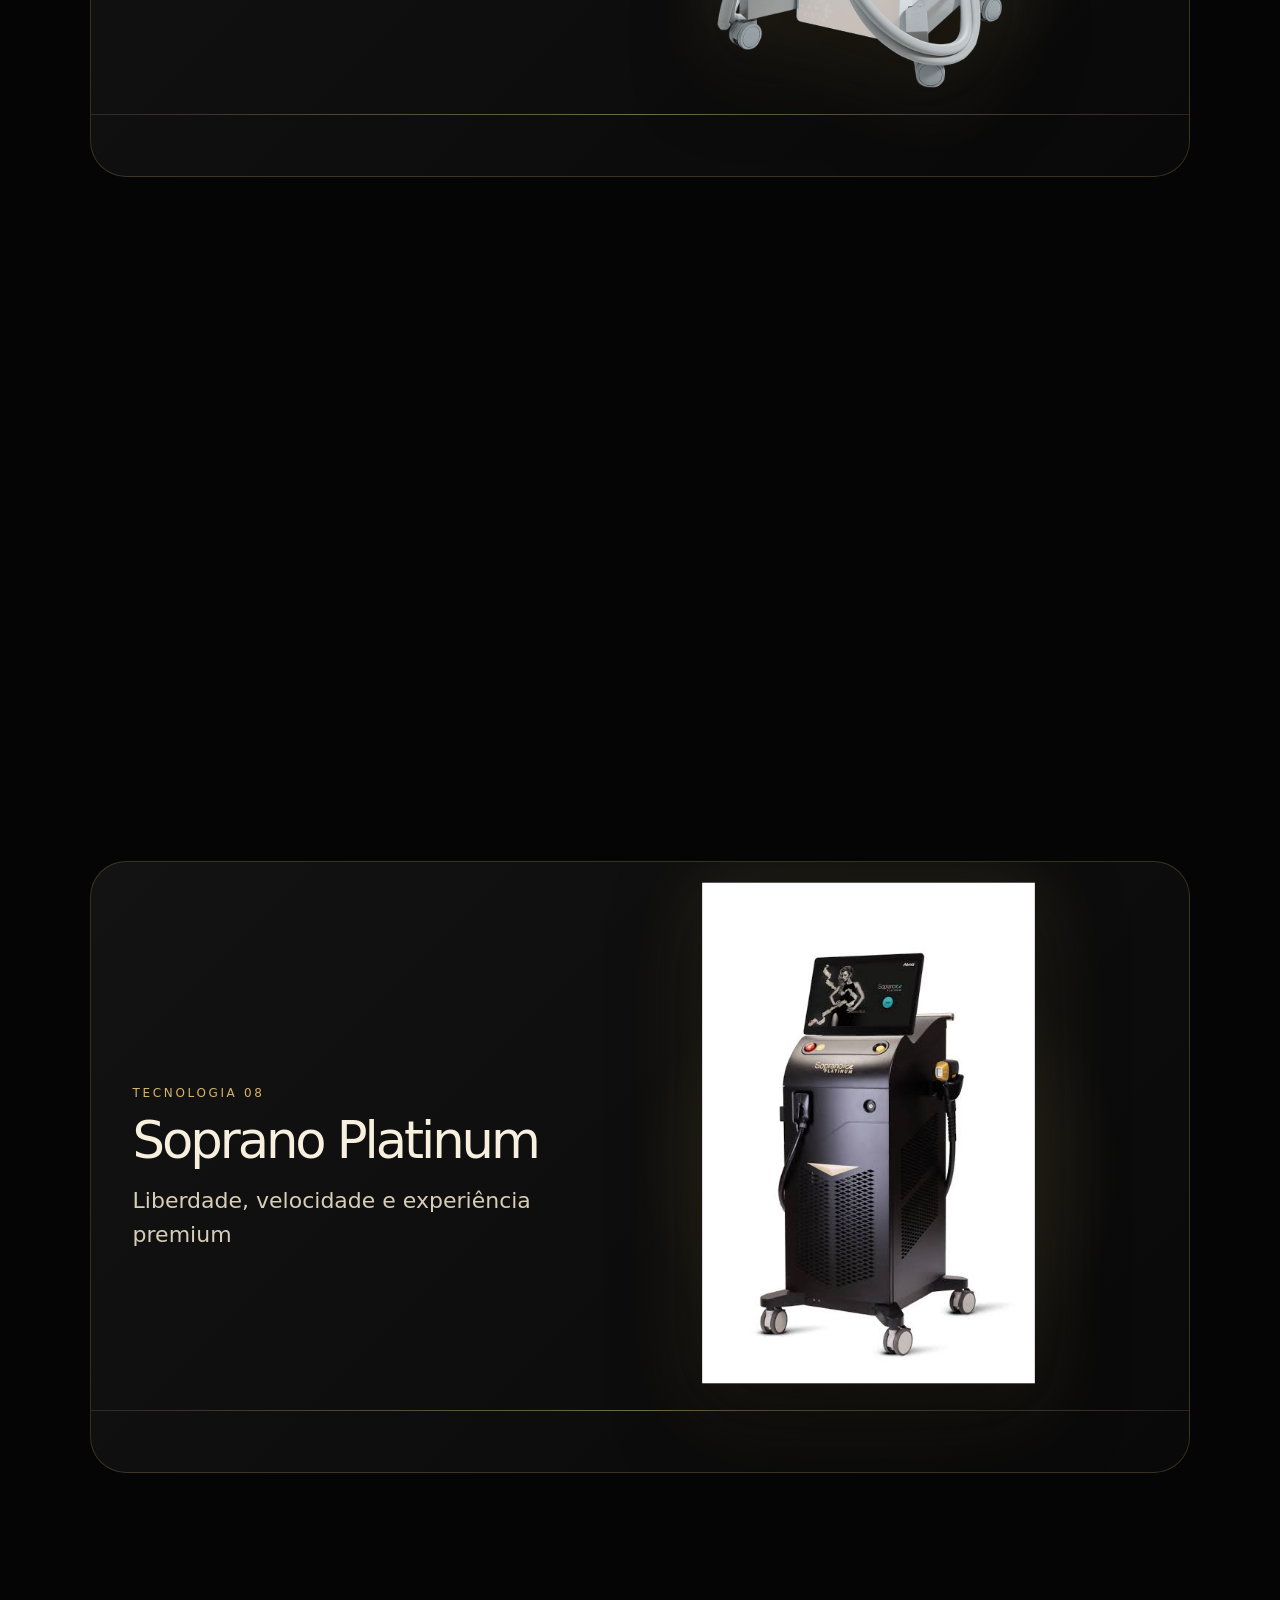
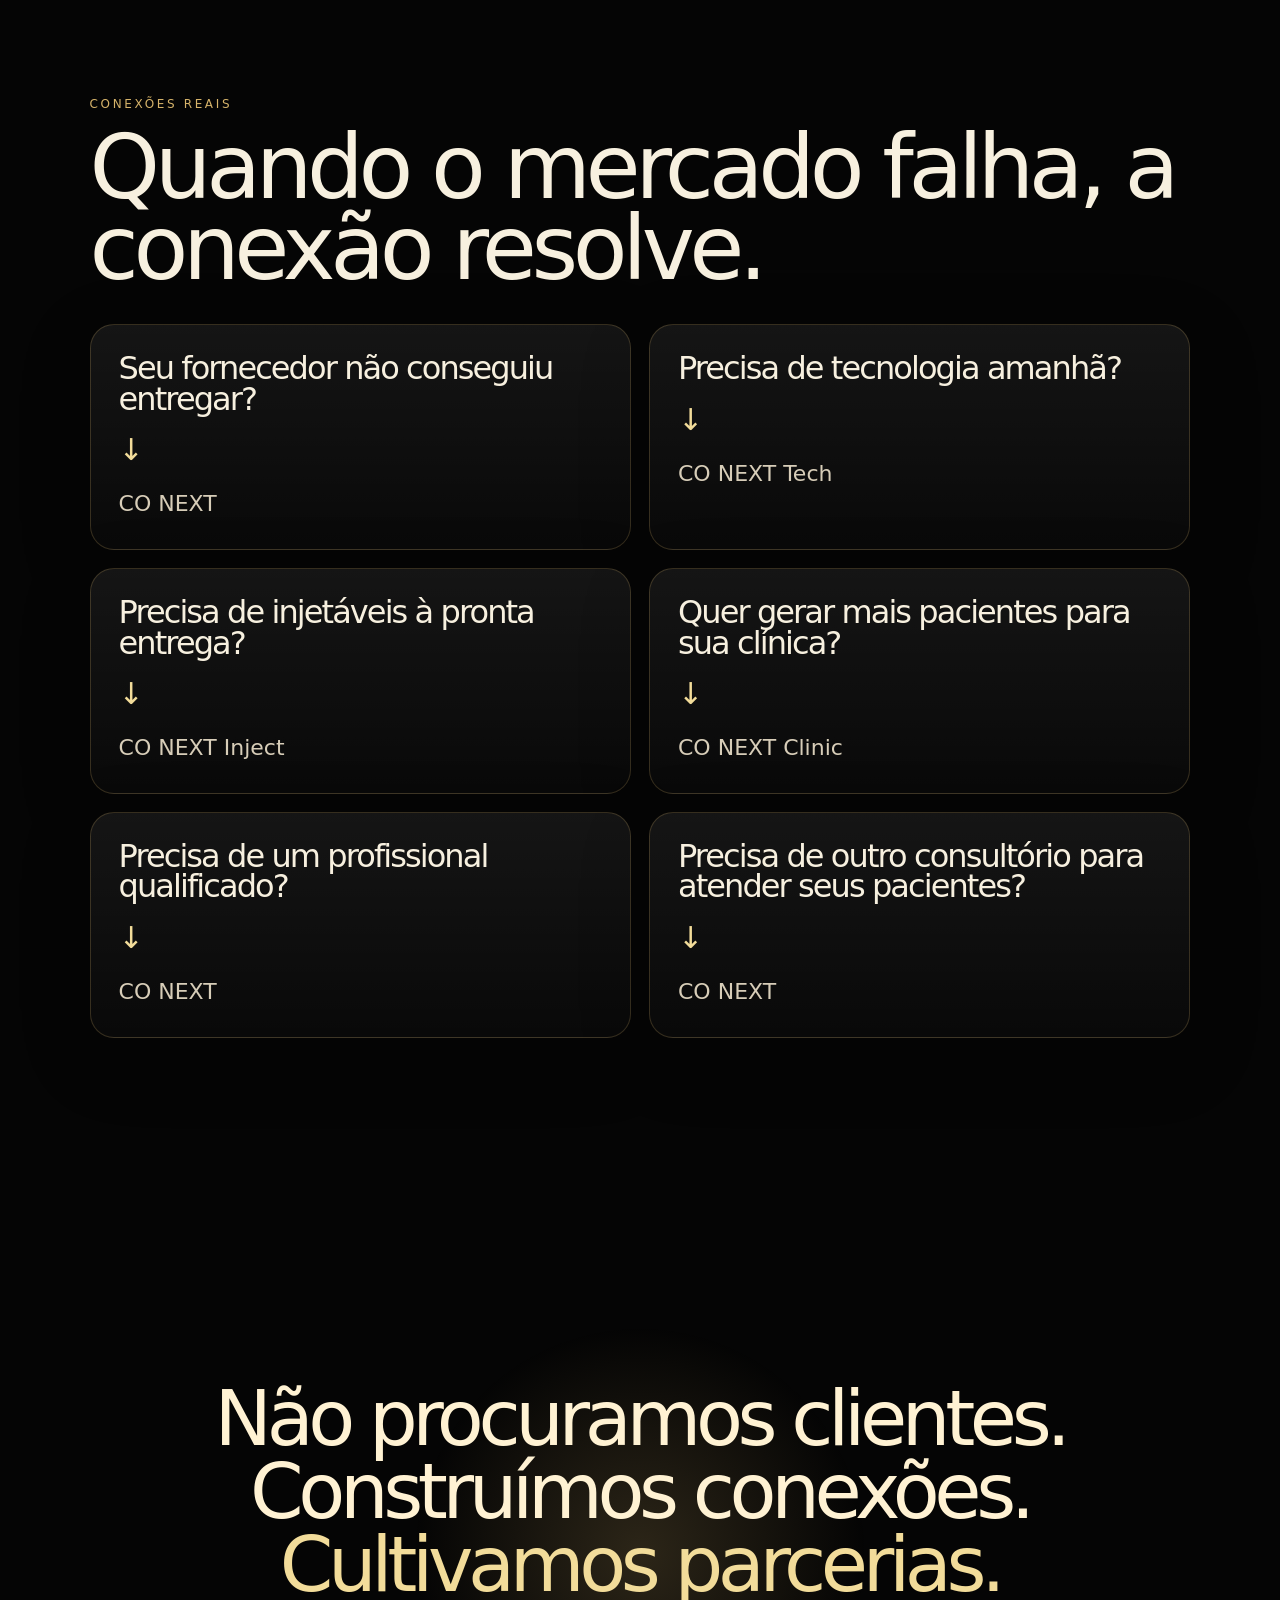
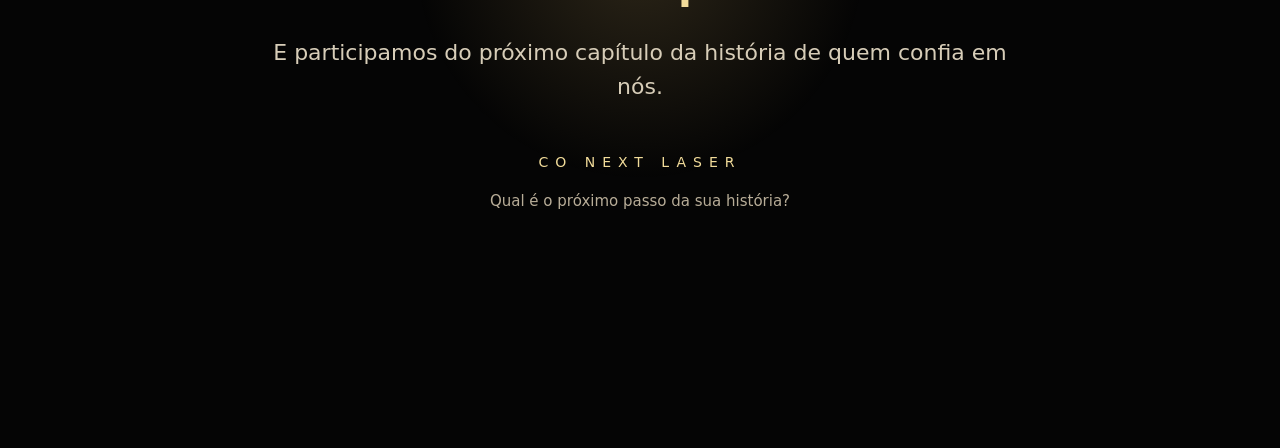
==== commit 5a1380d5: "Atualiza Genesis com a identidade oficial CO NEXT LASER" ====
--- a/genesis/index.html
+++ b/genesis/index.html
@@ -3,18 +3,33 @@
 <head>
 <meta charset="utf-8" />
 <meta name="viewport" content="width=device-width, initial-scale=1" />
-<title>CO NEXT | Gênesis</title>
+<title>CO NEXT LASER | Gênesis</title>
 <style>
 :root{--bg:#050505;--gold:#d6b36a;--gold2:#f2dc9a;--muted:#b8ad98;--text:#f7f0df;--line:rgba(214,179,106,.22)}
 *{box-sizing:border-box}html{scroll-behavior:smooth}body{margin:0;background:var(--bg);color:var(--text);font-family:Inter,ui-sans-serif,system-ui,-apple-system,BlinkMacSystemFont,"Segoe UI",Arial,sans-serif;overflow-x:hidden}body:before{content:"";position:fixed;inset:0;pointer-events:none;background:radial-gradient(circle at 50% 10%,rgba(214,179,106,.17),transparent 34%),radial-gradient(circle at 85% 60%,rgba(214,179,106,.08),transparent 25%),linear-gradient(180deg,#050505 0%,#090806 55%,#050505 100%);z-index:-2}body:after{content:"";position:fixed;inset:0;pointer-events:none;background-image:linear-gradient(rgba(214,179,106,.035) 1px,transparent 1px),linear-gradient(90deg,rgba(214,179,106,.03) 1px,transparent 1px);background-size:70px 70px;mask-image:linear-gradient(to bottom,transparent,#000 15%,#000 85%,transparent);z-index:-1}.progress{position:fixed;top:0;left:0;height:2px;width:0;background:linear-gradient(90deg,transparent,var(--gold2),var(--gold));z-index:50;box-shadow:0 0 18px var(--gold)}nav{position:fixed;top:18px;left:50%;transform:translateX(-50%);z-index:20;padding:10px 18px;border:1px solid var(--line);background:rgba(5,5,5,.55);backdrop-filter:blur(18px);border-radius:999px;display:flex;gap:18px;font-size:11px;letter-spacing:.18em;text-transform:uppercase;color:var(--muted)}nav a{color:inherit;text-decoration:none}nav a:hover{color:var(--gold2)}section{min-height:100svh;padding:110px 7vw;display:flex;align-items:center;position:relative;isolation:isolate}.container{width:min(1180px,100%);margin:auto}.center{text-align:center}.split{display:grid;grid-template-columns:1fr 1fr;gap:64px;align-items:center}.eyebrow{display:inline-block;color:var(--gold);font-size:12px;letter-spacing:.22em;text-transform:uppercase;margin-bottom:16px}h1,h2,h3{font-weight:400;letter-spacing:-.06em;margin:0}h1{font-size:clamp(58px,13vw,164px);line-height:.82}h2{font-size:clamp(38px,7vw,92px);line-height:.9}h3{font-size:clamp(28px,4vw,64px);line-height:.95}p{font-size:clamp(17px,2vw,22px);line-height:1.55;color:#d7cdb8;margin:20px 0 0}.small{font-size:15px;color:var(--muted)}.logo-mark{width:clamp(180px,28vw,360px);height:170px;margin:0 auto 24px;position:relative;filter:drop-shadow(0 0 24px rgba(214,179,106,.2))}.ring{position:absolute;top:50%;width:47%;height:82%;border:2px solid var(--gold);border-radius:50%;transform:translateY(-50%);opacity:.95}.ring.c{left:8%;clip-path:inset(0 28% 0 0)}.ring.o{right:8%;clip-path:inset(0 0 0 28%)}.pulse{position:absolute;left:50%;top:50%;width:9px;height:9px;border-radius:50%;background:var(--gold2);transform:translate(-50%,-50%);box-shadow:0 0 0 1px var(--gold),0 0 25px 8px rgba(242,220,154,.45)}.laser{position:absolute;left:2%;right:2%;top:50%;height:1px;background:linear-gradient(90deg,transparent,var(--gold2),transparent);transform-origin:left;animation:laserScan 3.6s ease-in-out infinite;opacity:.8}@keyframes laserScan{0%,100%{transform:scaleX(.1);opacity:.25}45%,55%{transform:scaleX(1);opacity:1}}.hero .subtitle{font-size:clamp(18px,2.2vw,28px);color:var(--gold2);letter-spacing:.02em;margin-top:22px}.scroll{position:absolute;bottom:32px;left:50%;transform:translateX(-50%);font-size:10px;letter-spacing:.22em;color:var(--muted);text-transform:uppercase}.reveal{opacity:0;transform:translateY(42px);filter:blur(9px);transition:opacity .8s ease,transform .9s cubic-bezier(.16,1,.3,1),filter .9s ease}.reveal.visible{opacity:1;transform:translateY(0);filter:blur(0)}.words span{display:inline-block;opacity:0;transform:translateY(22px);filter:blur(6px);transition:opacity .65s ease,transform .65s ease,filter .65s ease}.words.visible span{opacity:1;transform:translateY(0);filter:blur(0)}.manifesto-lines p{font-size:clamp(24px,4vw,54px);line-height:1.06;color:#f5ead0;margin:14px 0;letter-spacing:-.055em}.gold{color:var(--gold2)}.meaning{display:grid;grid-template-columns:repeat(3,1fr);gap:18px;margin-top:36px}.meaning .box,.eco-card,.situation{border:1px solid var(--line);background:linear-gradient(180deg,rgba(255,255,255,.065),rgba(255,255,255,.02));border-radius:24px;padding:28px;box-shadow:0 20px 70px rgba(0,0,0,.24)}.box strong{display:block;font-size:clamp(30px,4vw,58px);font-weight:400;letter-spacing:-.05em;color:var(--gold2)}.symbol-stage{min-height:520px;border:1px solid var(--line);border-radius:34px;background:radial-gradient(circle at 50% 45%,rgba(214,179,106,.16),transparent 26%),rgba(255,255,255,.025);display:flex;align-items:center;justify-content:center;position:relative;overflow:hidden}.symbol-stage:before{content:"";position:absolute;width:150%;height:1px;background:linear-gradient(90deg,transparent,var(--gold2),transparent);top:50%;left:-25%;transform:scaleX(var(--scroll,0));transform-origin:center;box-shadow:0 0 20px rgba(242,220,154,.55)}.ecosystem-grid{display:grid;grid-template-columns:repeat(5,1fr);gap:14px;margin-top:36px}.eco-card{min-height:190px;display:flex;flex-direction:column;justify-content:space-between}.eco-card h3{font-size:24px;letter-spacing:-.04em}.eco-card p{font-size:14px;margin-top:12px;color:var(--muted)}.tech-section{display:block;padding-top:120px}.tech-head{min-height:45svh;display:flex;align-items:end;padding-bottom:60px}.tech-list{display:grid;gap:36px}.tech-card{min-height:68svh;border:1px solid var(--line);background:radial-gradient(circle at 72% 50%,rgba(214,179,106,.17),transparent 28%),linear-gradient(135deg,rgba(255,255,255,.06),rgba(255,255,255,.018));border-radius:36px;padding:42px;display:grid;grid-template-columns:.9fr 1.1fr;align-items:center;overflow:hidden;position:relative}.tech-card:after{content:"";position:absolute;inset:auto -20% 10% -20%;height:1px;background:linear-gradient(90deg,transparent,rgba(242,220,154,.45),transparent)}.tech-copy{position:relative;z-index:2}.device-wrap{height:min(54svh,520px);display:flex;align-items:center;justify-content:center;position:relative;z-index:1}.device-wrap img{max-width:100%;max-height:100%;object-fit:contain;filter:drop-shadow(0 26px 40px rgba(0,0,0,.55)) drop-shadow(0 0 30px rgba(214,179,106,.15));transform:translateY(var(--parallax,0px)) scale(1.03);transition:transform .2s linear}.situations{display:grid;grid-template-columns:repeat(2,1fr);gap:18px;margin-top:36px}.situation h3{font-size:clamp(22px,2.5vw,34px)}.arrow{color:var(--gold2);font-size:30px;margin-top:18px}.final{background:radial-gradient(circle at 50% 45%,rgba(214,179,106,.19),transparent 28%)}.final blockquote{font-size:clamp(30px,6vw,92px);line-height:.95;letter-spacing:-.07em;margin:0;color:#fff2d3}.footer-logo{margin-top:50px;color:var(--gold2);letter-spacing:.5em;font-size:14px}@media(max-width:800px){nav{display:none}section{padding:82px 22px;min-height:auto}.hero{min-height:100svh}.split,.tech-card{grid-template-columns:1fr;gap:28px}.meaning,.ecosystem-grid,.situations{grid-template-columns:1fr}.manifesto-lines p{font-size:31px}.symbol-stage{min-height:380px}.tech-card{min-height:auto;padding:24px;border-radius:26px}.device-wrap{height:300px}.tech-list{gap:18px}.eco-card{min-height:150px}}@media(prefers-reduced-motion:reduce){*,*:before,*:after{animation:none!important;transition:none!important}.reveal,.words span{opacity:1;transform:none;filter:none}}
+
+/* Sistema de marca oficial CO NEXT LASER */
+.sr-only{position:absolute!important;width:1px;height:1px;padding:0;margin:-1px;overflow:hidden;clip:rect(0,0,0,0);white-space:nowrap;border:0}
+.brand-logo{display:block;width:min(920px,88vw);height:auto;margin:0 auto 2rem;filter:drop-shadow(0 20px 55px rgba(200,137,98,.10))}
+.evolution-board{display:block;width:min(1500px,94vw);height:auto;margin:auto;border-radius:24px;box-shadow:0 30px 90px rgba(0,0,0,.45)}
+#simbolo .symbol-stage{min-height:0;padding:0;background:transparent;border:0}
+#simbolo .logo-mark{display:none}
+@media(max-width:720px){.brand-logo{width:94vw}.evolution-board{width:96vw;border-radius:14px}}
+
 </style>
 </head><body>
 <div class="progress" id="progress"></div><nav><a href="#genesis">Gênesis</a><a href="#nome">Nome</a><a href="#simbolo">Símbolo</a><a href="#eco">Ecossistema</a><a href="#tech">Tecnologias</a></nav>
-<section class="hero center" id="top"><div class="container reveal"><div class="logo-mark"><div class="ring c"></div><div class="ring o"></div><div class="laser"></div><div class="pulse"></div></div><h1>CO NEXT</h1><p class="subtitle">Conectando você à sua próxima tecnologia.</p></div><div class="scroll">role para iniciar</div></section>
+<section class="hero center" id="top"><div class="container reveal"><img class="brand-logo" src="../assets/brand/conext-laser.svg" alt="CO NEXT LASER — Conectando você à sua próxima tecnologia">
+    <h1 class="sr-only">CO NEXT LASER</h1>
+    <p class="subtitle">Conectando você à sua próxima tecnologia</p></div><div class="scroll">role para iniciar</div></section>
 <section id="genesis"><div class="container manifesto-lines"><span class="eyebrow reveal">Gênesis</span><p class="words">Existem empresas que vendem equipamentos.</p><p class="words">Nós existimos para criar conexões.</p><p class="words gold">Porque tecnologia, sozinha, não transforma ninguém.</p><p class="words">O que transforma pessoas são as conexões certas.</p></div></section>
 <section><div class="container split"><div class="reveal"><span class="eyebrow">A origem</span><h2>Não nascemos para vender máquinas.</h2></div><div class="reveal"><p>Nascemos para aproximar clínicas, profissionais, tecnologias, conhecimento, oportunidades e confiança.</p><p>Queremos ser lembrados pelos momentos em que fizemos a diferença, pelos problemas que resolvemos e pelas conexões que permaneceram depois que o negócio terminou.</p></div></div></section>
 <section id="nome"><div class="container center"><span class="eyebrow reveal">O nome</span><h2 class="reveal">CO. NEXT. CONNECT.</h2><div class="meaning"><div class="box reveal"><strong>CO</strong><p>Colaboração, comunidade, companhia e conexão.</p></div><div class="box reveal"><strong>NEXT</strong><p>O próximo passo, a próxima oportunidade, a próxima evolução.</p></div><div class="box reveal"><strong>CONNECT</strong><p>A segunda leitura: conectar está em tudo o que fazemos.</p></div></div><p class="reveal" style="max-width:880px;margin:42px auto 0">Nós nunca conectamos pessoas apenas à tecnologia. A tecnologia é o meio. O nosso verdadeiro propósito é conectar pessoas ao próximo passo das suas vidas.</p></div></section>
-<section id="simbolo"><div class="container split"><div class="reveal"><span class="eyebrow">O símbolo</span><h2>C e O quase conectados.</h2><p>Duas formas, dois parceiros, dois elos. O pulso de laser no centro representa precisão, energia e o instante em que a conexão gera inovação.</p></div><div class="symbol-stage reveal" id="symbolStage"><div class="logo-mark"><div class="ring c"></div><div class="ring o"></div><div class="laser"></div><div class="pulse"></div></div></div></div></section>
+<section id="simbolo"><div class="container split"><div class="reveal"><span class="eyebrow">O símbolo</span><h2>Da origem ao infinito.</h2><p>O C e o O nascem como duas origens. Aproximam-se, criam uma linha de conexão, cruzam trajetórias e tornam-se infinito: o símbolo de uma marca que conecta pessoas à próxima tecnologia.</p></div><div class="symbol-stage reveal" id="symbolStage">
+      <img class="evolution-board" src="../assets/brand/conext-evolution.svg" alt="Evolução do C e O até formar o infinito">
+    </div>
+  </div>
+</section>
 <section id="eco"><div class="container"><span class="eyebrow reveal">Ecossistema</span><h2 class="reveal">Uma marca. Várias formas de conectar.</h2><div class="ecosystem-grid"><div class="eco-card reveal"><h3>Tech</h3><p>Locação de tecnologias, logística, suporte e aplicadoras.</p></div><div class="eco-card reveal"><h3>Clinic</h3><p>Conectamos pacientes às clínicas parceiras. Não competimos com elas. Fortalecemos suas agendas.</p></div><div class="eco-card reveal"><h3>Equipamentos</h3><p>Compra, venda, intermediação e oportunidade entre quem tem e quem precisa.</p></div><div class="eco-card reveal"><h3>Inject</h3><p>Venda e distribuição de injetáveis para quem precisa de agilidade.</p></div><div class="eco-card reveal"><h3>Treinamentos</h3><p>Capacitação, protocolos, conhecimento e evolução profissional.</p></div></div></div></section>
 <section class="tech-section" id="tech"><div class="container"><div class="tech-head"><div><span class="eyebrow reveal">Tecnologias</span><h2 class="reveal">Não é um catálogo. É uma exposição de possibilidades.</h2></div></div><div class="tech-list"><article class="tech-card reveal parallax-card" data-speed="0.035">
   <div class="tech-copy">
@@ -81,7 +96,7 @@
   <div class="device-wrap"><img src="[data-uri]" alt="Soprano Platinum" loading="lazy"></div>
 </article></div></div></section>
 <section><div class="container"><span class="eyebrow reveal">Conexões reais</span><h2 class="reveal">Quando o mercado falha, a conexão resolve.</h2><div class="situations"><div class="situation reveal"><h3>Seu fornecedor não conseguiu entregar?</h3><div class="arrow">↓</div><p>CO NEXT</p></div><div class="situation reveal"><h3>Precisa de tecnologia amanhã?</h3><div class="arrow">↓</div><p>CO NEXT Tech</p></div><div class="situation reveal"><h3>Precisa de injetáveis à pronta entrega?</h3><div class="arrow">↓</div><p>CO NEXT Inject</p></div><div class="situation reveal"><h3>Quer gerar mais pacientes para sua clínica?</h3><div class="arrow">↓</div><p>CO NEXT Clinic</p></div><div class="situation reveal"><h3>Precisa de um profissional qualificado?</h3><div class="arrow">↓</div><p>CO NEXT</p></div><div class="situation reveal"><h3>Precisa de outro consultório para atender seus pacientes?</h3><div class="arrow">↓</div><p>CO NEXT</p></div></div></div></section>
-<section class="final center"><div class="container reveal"><blockquote>Não procuramos clientes.<br>Construímos conexões.<br><span class="gold">Cultivamos parcerias.</span></blockquote><p style="max-width:760px;margin:34px auto 0">E participamos do próximo capítulo da história de quem confia em nós.</p><div class="footer-logo">CO NEXT</div><p class="small">Qual é o próximo passo da sua história?</p></div></section>
+<section class="final center"><div class="container reveal"><blockquote>Não procuramos clientes.<br>Construímos conexões.<br><span class="gold">Cultivamos parcerias.</span></blockquote><p style="max-width:760px;margin:34px auto 0">E participamos do próximo capítulo da história de quem confia em nós.</p><div class="footer-logo">CO NEXT LASER</div><p class="small">Qual é o próximo passo da sua história?</p></div></section>
 <script>
 const progress=document.getElementById('progress');
 function wrapWords(el){if(el.dataset.wrapped)return;const words=el.textContent.trim().split(/\s+/);el.innerHTML=words.map(w=>`<span>${w}&nbsp;</span>`).join('');el.dataset.wrapped='1';}
